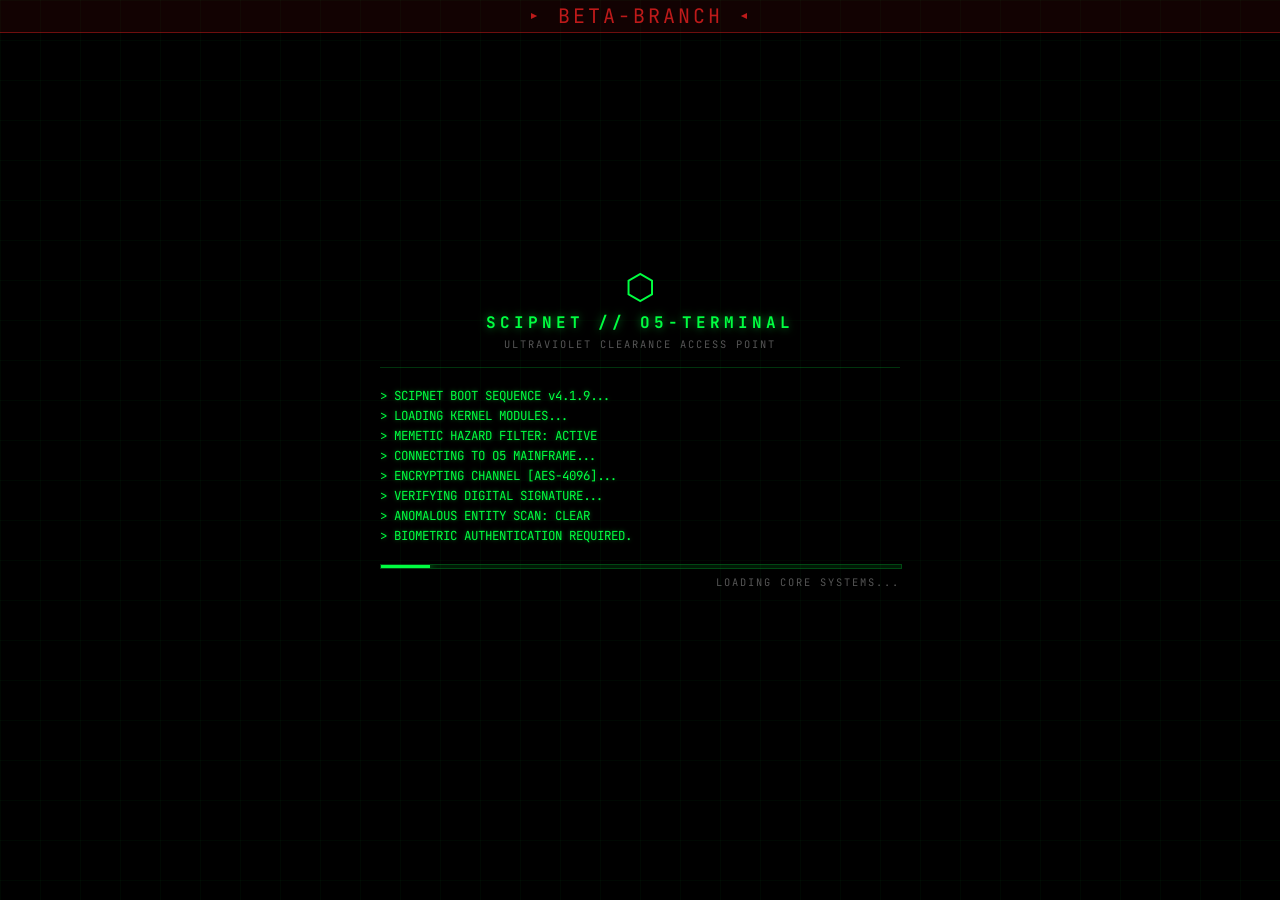
==== index.html @ ab927ca7 "BOMBALEILO" ====
<!DOCTYPE html>
<html lang="ru">
<head>
    <meta charset="UTF-8">
    <meta name="viewport" content="width=device-width, initial-scale=1.0, maximum-scale=1.0, user-scalable=no">
    <title>TERMINAL O5-COMMAND</title>
    <link rel="stylesheet" href="https://fonts.googleapis.com/css2?family=JetBrains+Mono:wght@400;700&family=IBM+Plex+Sans:wght@400;600;700&family=Inter:wght@400;700&family=VT323&display=swap">
    <link rel="stylesheet" type='text/css' media='screen' href="css/terminal.css">
    <link rel="stylesheet" type='text/css' media='screen' href="css/windows.css">
    <link rel="stylesheet" type='text/css' media='screen' href="css/settings.css">
	<link rel="icon" type="image/x-icon" href="assets/images/favicon.svg">
</head>
<body class="locked">
<div id="beta-badge">▸ BETA-BRANCH ◂</div>
<!-- CRT Эффекты: scanlines + vignette поверх всего -->
<div id="crt-fx" aria-hidden="true">
    <div id="crt-scanlines"></div>
    <div id="crt-vignette"></div>
</div>

<!-- SCP Сплэш-заставка (появляется после авторизации) -->
<div id="scp-splash" aria-hidden="true">
    <div id="splash-logo-wrap">
        <div id="splash-logo-glow"></div>

        <!--
            INLINE SVG ЛОГОТИПА — заменяет <img>.
            Каждая часть в отдельной группе <g> для покомпонентной анимации.
            Порядок анимации: .scp-circle → .scp-arrow-* → .scp-ring
        -->
        <svg id="splash-logo"
             viewBox="0 0 135 135"
             xmlns="http://www.w3.org/2000/svg"
             aria-label="SCP Foundation">

            <!-- 1. Внутренний круг (появляется первым) -->
            <g class="scp-circle">
                <circle cx="67.7" cy="71.5" r="33"
                        fill="none" stroke="white" stroke-width="6"/>
            </g>

            <!-- 2а. Стрелка 1 (базовое положение, 0°) -->
            <g class="scp-arrow-1">
                <path d="m64.7 30.6v24h-5.08l8.08 14 8.08-14h-5.08l-.000265-24h-5.99"
                      fill="white"/>
            </g>

            <!-- 2б. Стрелка 2 (повёрнута на 120°) -->
            <g class="scp-arrow-2">
                <path transform="rotate(120 67.7 71.5)"
                      d="m64.7 30.6v24h-5.08l8.08 14 8.08-14h-5.08l-.000265-24h-5.99"
                      fill="white"/>
            </g>

            <!-- 2в. Стрелка 3 (повёрнута на 240°) -->
            <g class="scp-arrow-3">
                <path transform="rotate(240 67.7 71.5)"
                      d="m64.7 30.6v24h-5.08l8.08 14 8.08-14h-5.08l-.000265-24h-5.99"
                      fill="white"/>
            </g>

            <!-- 3. Внешнее кольцо с выступами (появляется последним, раскручиваясь) -->
            <g class="scp-ring">
                <path d="m51.9 11.9h31.7l3.07 11.4.944.391c19.4 8.03 32 26.9 32 47.9 0 2.26-.149 4.53-.445 6.77l-.133 1.01 8.37 8.37-15.8 27.4-11.4-3.06-.809.623c-9.06 6.95-20.2 10.7-31.6 10.7-11.4 6e-5-22.5-3.77-31.6-10.7l-.81-.623-11.4 3.06-15.8-27.4 8.37-8.37-.133-1.01c-.296-2.25-.445-4.51-.445-6.77.000141-21 12.6-39.9 32-47.9l.944-.391z"
                      fill="none" stroke="white" stroke-width="4"/>
            </g>
        </svg>
    </div>

    <div id="splash-tagline">
        <span class="splash-word" id="sw-secure">SECURE.</span>
        <span class="splash-word" id="sw-contain">CONTAIN.</span>
        <span class="splash-word" id="sw-protect">PROTECT.</span>
    </div>
    <div id="splash-sub" style="text-align: center">
        <p>SCP FOUNDATION'S DOSSIER HUB</p>
        <p>[BY IZZZI_]</p>
    </div>
</div>

<div id="auth-overlay">
    <div id="auth-wrap">
        <div id="auth-header">
            <div id="auth-sigil">⬡</div>
            <div id="auth-title">SCIPNET // O5-TERMINAL</div>
            <div id="auth-subtitle">ULTRAVIOLET CLEARANCE ACCESS POINT</div>
        </div>
        <div id="auth-terminal"></div>
        <div id="auth-progress-wrap">
            <div id="auth-progress-track">
                <div id="auth-progress-bar"></div>
            </div>
            <div id="auth-progress-label">INITIALIZING...</div>
        </div>
        <div id="auth-scanner">
            <div class="scan-corner tl"></div>
            <div class="scan-corner tr"></div>
            <div class="scan-corner bl"></div>
            <div class="scan-corner br"></div>
            <div id="scan-sweep"></div>
            <div id="scan-label">RETINA SCAN</div>
        </div>
        <div id="auth-final"></div>
    </div>
</div>

<div id="container">

    <!-- Строка ввода -->
    <div id="console-area">
        <div id="console-meta">
            <span class="meta-tag">SYS:OK</span>
            <span class="meta-tag">CONN:SECURE</span>
            <span class="meta-tag">LVL:O5</span>
            <span class="meta-spacer"></span>
            <span class="meta-clock" id="meta-clock">00:00:00</span>
        </div>
        <div id="console-input-row">
            <span class="prompt">O5@SCIPNET:~$</span>
            <div style="position: relative; flex: 1; display: flex; align-items: center;">
                <span id="cmd-suggestion" style="position: absolute; left: 0; color: #333; pointer-events: none; font-family: var(--mono-font); font-size: 16px;"></span>
                <input type="text" id="cmd-input" autocomplete="off" spellcheck="false" style="position: relative; z-index: 2; background: transparent; width: 100%; border: none; color: #e8e8e8; font-family: var(--mono-font); font-size: 16px; outline: none;">
            </div>
        </div>
    </div>

    <!-- Область вывода -->
    <div id="dossier-output">
        <div style="text-align:center; color: #222;"></div>
    </div>

    <!-- Статус-бар снизу -->
    <div id="crt-statusbar">
        <span>SCIPNET v4.1.9</span>
        <span class="bar-sep">|</span>
        <span>FOUNDATION SECURE INTRANET</span>
        <span class="bar-sep">|</span>
        <span id="bar-status">READY</span>
        <span class="bar-spacer"></span>
        <span>MEM: <span id="bar-mem">—</span></span>
        <span class="bar-sep">|</span>
        <span>THREAT: <span style="color:var(--terminal-green)">NONE</span></span>
    </div>

</div>

<script src="js/plugin-api.js"></script>
<script src="js/terminal/commands.js"></script>
<script src="js/terminal/cmd_upload.js"></script>
<script src="js/terminal/cmd_get.js"></script>
<script src="js/terminal/cmd_echo.js"></script>
<script src="js/terminal/cmd_browse.js"></script>
<script src="js/terminal/renderer.js"></script>
<script src="js/terminal/cmd_plugin.js"></script>
<script src="js/audio-handler.js"></script>
<script src="js/window-manager.js"></script>
<script src="js/settings.js"></script>
<script src="js/terminal/main.js"></script>
<script src="js/plugin-manager.js"></script>

<!-- Часики и мем-бар -->
<script>
    (function() {
        function tick() {
            const el = document.getElementById('meta-clock');
            if (el) el.textContent = new Date().toLocaleTimeString('en-GB');
        }
        tick();
        setInterval(tick, 1000);

        // Случайная "память" для атмосферы
        const memEl = document.getElementById('bar-mem');
        if (memEl) memEl.textContent = (Math.floor(Math.random() * 20) + 78) + '%';
    })();
</script>
</body>
</html>
---- css/terminal.css ----
:root {
    --accent: 28, 37, 56;
    --head-font: 'VT323', monospace;           /* ← CRT заголовки */
    --mono-font: 'JetBrains Mono', monospace;
    --page-font: 'JetBrains Mono', monospace; /* ← весь текст теперь моно */
    --danger-color: #E6283C;
    --terminal-green: #00ff41;

    /* CRT эффекты */
    --phosphor-glow: 0 0 6px rgba(0, 255, 65, 0.55);
    --text-glow:     0 0 3px rgba(220, 220, 220, 0.25);
    --scan-dark:     rgba(0, 0, 0, 0.18);

    /* Цвета темы (Мираж по умолчанию) */
    --theme-color: #00ff21;
    --theme-quote-border: #00a809;
    --theme-quote-bg: rgba(0, 168, 9, 0.05);
    --theme-table-bg: rgb(0, 209, 59);
    --img-scale: 1;
}

/* 1. БАЗОВЫЕ НАСТРОЙКИ */
html, body {
    height: 100%;
    margin: 0;
    padding: 0;
    overflow: hidden;
    background-color: #000;
}

body {
    font-family: var(--page-font);
    color: #d1d1d1;
}

del {
    text-decoration: line-through !important;
    color: inherit;
    text-decoration-color: #a00000;
}

del .word {
    text-decoration: line-through !important;
    text-decoration-color: #a00000;
}
/* 2. КОНТЕЙНЕР */
#container {
    width: 100vw;
    height: 100dvh;
    background: #080808;
    display: flex;
    flex-direction: column;
    box-sizing: border-box;
    position: relative;
    z-index: 1;
    overflow: hidden;
    /* Лёгкое мерцание CRT */
    animation: crtFlicker 10s infinite;
}

#beta-badge {
    position: fixed;
    top: 0;
    left: 0;
    right: 0;
    z-index: 99999;
    padding: 3px 0;
    background: rgba(220, 30, 30, 0.08);
    border-bottom: 1px solid rgba(220, 30, 30, 0.45);
    color: rgba(220, 30, 30, 0.85);
    font-family: var(--mono-font);
    font-size: 1.25em;
    letter-spacing: 3px;
    text-align: center;
    pointer-events: none;
}

@keyframes crtFlicker {
    0%,  18%, 20%, 22%, 52%, 54%, 65%, 100% { opacity: 1; }
    19%, 21%                                  { opacity: 0.94; }
    53%                                       { opacity: 0.96; }
    66%                                       { opacity: 0.97; }
}

/* === CRT ОВЕРЛЕЙ (scanlines + vignette) === */
#crt-fx {
    position: fixed;
    inset: 0;
    pointer-events: none;
    z-index: 9998; /* под auth-overlay (9999), над всем остальным */
}

/* Горизонтальные scanlines */
#crt-scanlines {
    position: absolute;
    inset: 0;
    background: repeating-linear-gradient(
        to bottom,
        transparent 0px,
        transparent 2px,
        var(--scan-dark) 2px,
        var(--scan-dark) 4px
    );
    mix-blend-mode: multiply;
}

/* Виньетка по краям */
#crt-vignette {
    position: absolute;
    inset: 0;
    background: radial-gradient(
        ellipse 88% 82% at 50% 50%,
        transparent 45%,
        rgba(0, 0, 0, 0.55) 100%
    );
}

/* 3. КОНСОЛЬ — РЕДИЗАЙН */
#console-area {
    font-family: var(--mono-font);
    background: #020202;
    border-bottom: 1px solid rgba(0, 255, 65, 0.18);
    border-left: none; /* убираем старую полосу */
    box-shadow: 0 2px 24px rgba(0, 255, 65, 0.06), inset 0 -1px 0 rgba(0,255,65,0.08);
    display: flex;
    flex-direction: column;
    z-index: 10;
    flex-shrink: 0;
    padding: 0;
    position: relative;
}

/* Верхняя мета-полоска */
#console-meta {
    display: flex;
    align-items: center;
    gap: 10px;
    padding: calc(6px + env(safe-area-inset-top)) 20px 5px 20px;
    border-bottom: 1px solid rgba(0, 255, 65, 0.07);
    font-size: 0.6em;
    letter-spacing: 1.5px;
    color: rgba(0, 255, 65, 0.4);
}

.meta-tag {
    background: rgba(0, 255, 65, 0.07);
    border: 1px solid rgba(0, 255, 65, 0.15);
    padding: 1px 7px;
    border-radius: 2px;
}

.meta-spacer { flex: 1; }

.meta-clock {
    color: rgba(0, 255, 65, 0.55);
    letter-spacing: 2px;
}

/* Строка ввода */
#console-input-row {
    display: flex;
    align-items: center;
    padding: 10px 20px 12px 20px;
}

/* Свечение на cursor */
#cmd-input {
    caret-color: var(--terminal-green);
    text-shadow: var(--text-glow);
}

/* Prompt с phosphor glow */
.prompt {
    color: var(--terminal-green);
    font-weight: bold;
    margin-right: 10px;
    text-shadow: var(--phosphor-glow);
    white-space: nowrap;
}

/* 4. ОБЛАСТЬ ВЫВОДА */
#dossier-output {
    flex-grow: 1;
    overflow-y: auto;
    padding: 20px 40px;
    box-sizing: border-box;
    line-height: 1.7;
    scroll-behavior: smooth;
    /* Лёгкий phosphor тint */
    background: linear-gradient(180deg, rgba(0,255,65,0.012) 0%, transparent 120px);
}

/* Лёгкое свечение на тексте вывода */
#dossier-output p,
#dossier-output li,
#dossier-output td {
    text-shadow: var(--text-glow);
}

/* Зелёный системный текст — сильнее светится */
#dossier-output div[style*="terminal-green"],
#dossier-output div[style*="--terminal-green"] {
    text-shadow: var(--phosphor-glow);
}

/* 5. КОНТЕНТ И ОБТЕКАНИЕ */
#dossier-output p {
    margin-bottom: 1em;
    display: block; /* Разрешаем обтекание */
}

/* Цитаты */
blockquote {
    border-left: 4px solid var(--theme-quote-border);
    background: var(--theme-quote-bg);
    padding: 15px 25px;
    margin: 20px 0;
    font-style: italic;
    color: #bbb;
    display: block; /* Убрали flow-root, теперь цитата поднимется к фото */
}

/* ТАБЛИЦЫ (Твой дизайн сохранен!) */
.table-wrapper { 
    margin: 25px 0; 
    overflow: hidden;
    border: 1px solid rgba(255, 255, 255, 0.1);
    background: rgba(0, 0, 0, 0.3);
    border-radius: 4px;
    opacity: 0; 
    transition: opacity 0.5s; 
    display: block; /* Разрешаем таблице обтекать картинку */
}

.table-wrapper.visible { opacity: 1; }

.table6 { 
    width: 100%; 
    border-collapse: collapse; 
    font-family: var(--mono-font); 
}

.table6 td { 
    border-bottom: 1px solid rgba(255, 255, 255, 0.05); 
    padding: 14px 18px; 
    font-size: 0.85em; 
    color: #ccc;
    vertical-align: middle;
}

.table6 tr:first-child { 
    background: var(--theme-table-bg); 
    color: #fff; 
    text-transform: uppercase;
    letter-spacing: 1px;
    font-size: 0.8em;
}

.table6 tr:first-child td {
    border-bottom: 2px solid var(--theme-color);
    color: #fff;
    font-weight: 700;
}

.table6 tr:nth-child(even) { background: rgba(255, 255, 255, 0.02); }
.table6 tr:hover { background: rgba(255, 255, 255, 0.05); transition: background 0.2s; }

.table6 td:first-child {
    border-right: 1px solid rgba(255, 255, 255, 0.05);
    font-weight: 600;
    color: var(--theme-color); 
    width: 30%; 
}

/* --- СЕКЦИЯ 6: ИЗОБРАЖЕНИЯ (ОБНОВЛЕННАЯ) --- */
.scp-image-container {
    --base-width: 300px; /* Базовая ширина для выравнивания слева/справа */
    background: #050505;
    padding: 4px;
    border: 1px solid #444;
    margin-bottom: 20px;
    z-index: 2;
    position: relative;
    box-sizing: border-box;
}

/* Используем переменную масштаба. Если она не задана в JS, применится 1 */
.right-mode {
    float: right;
    margin: 0 0 15px 20px;
    width: calc(var(--base-width) * var(--img-scale, 1));
}
.left-mode {
    float: left;
    margin: 0 20px 15px 0;
    width: calc(var(--base-width) * var(--img-scale, 1));
}
.full-mode {
    float: none;
    margin: 20px auto;
    width: 100%;
    max-width: 800px;
    clear: both;
}

.scp-image-container img { width: 100%; height: auto; display: block; }
.scp-image-caption { font-family: var(--mono-font); font-size: 0.75em; color: #888; text-align: center; padding: 10px; border-top: 1px solid #222; }

/* 7. ДЕКОР И АНИМАЦИЯ */
.glitch-title { color: var(--theme-color); font-family: var(--head-font); font-size: 2em; text-align: center; display: block; margin: 20px 0; text-transform: uppercase; letter-spacing: 5px; }
.danger-diamond { border: 2px solid var(--danger-color); background: rgba(230, 40, 60, 0.1); padding: 20px; margin: 20px 0; text-align: center; color: #ff4d4d; font-weight: bold; }
.footnote {
    clear: both;
    font-size: 0.85em;
    color: #888;
    border-top: 1px solid #333;
    margin-top: 40px;
    padding-top: 10px;
}

/* ДОБАВИТЬ ЭТО: */
.footnote p {
    margin-bottom: 0.5em; /* Делаем отступы между абзацами в сноске чуть меньше */
}
.footnote p:last-child {
    margin-bottom: 0; /* Убираем лишний отступ у последнего абзаца */
}

/* --- ССЫЛКИ [HREF] --- */
.scp-link {
    color: var(--theme-color);
    text-decoration: none;
    font-weight: bold;
    border-bottom: 1px dashed var(--theme-color);

    /* Добавляем базовое свечение */
    text-shadow: 0 0 5px var(--theme-color);

    /* Делаем цвет ярче на 40% (отлично работает с любым --theme-color) */
    filter: brightness(1.4);

    /* Плавный переход для наведения */
    transition: all 0.2s ease-in-out;
}

/* Эффект при наведении (hover) */
.scp-link:hover {
    filter: brightness(1.8); /* Делаем еще ярче */
    text-shadow: 0 0 8px var(--theme-color), 0 0 15px var(--theme-color); /* Усиливаем glow */
    border-bottom-style: solid; /* Меняем пунктир на сплошную линию */
}

.scp-header {
    margin: 15px 0 10px 0;
    font-weight: bold;
    color: var(--theme-color); /* Будут краситься в цвет текущей темы */
}
.scp-h1 { font-size: 1.5em; text-transform: uppercase; }
.scp-h2 { font-size: 1.3em; border-bottom: 1px solid var(--theme-color); padding-bottom: 5px; }
.scp-h3 { font-size: 1.1em; }

.doc-end {
    clear: both;
    font-size: 1.5em;
    text-align: center;
    color: #b60000;
    border-top: 1px solid #333;
    margin-top: 40px;
    padding-top: 10px;
}
.doc-line {
    clear: both;
    font-size: 1.5em;
    text-align: center;
    color: #b60000;
    border-top: 1px solid #333;
    margin-top: 40px;

    /* Убираем padding сверху и добавляем высоту строки */
    padding-top: 0;
    line-height: 0.1em;
}

.doc-line span {
    /* Чтобы скрыть линию за текстом, нужен фон */
    background: #fff;
    padding: 0 10px;
}
/* 8. МОБИЛЬНАЯ АДАПТАЦИЯ */
@media (max-width: 600px) {
    /* ИСПРАВЛЕНО: height: 20px !important убрана — она схлопывала весь блок ввода */
    #console-area { font-size: 0.85em; }

    #console-input-row { padding: 8px 12px 10px 12px; }

    #console-meta { padding: 4px 12px; gap: 6px; font-size: 0.55em; }

    #dossier-output { padding: 12px 15px; }

    /* Таблицы не уходят за край экрана */
    .table-wrapper { overflow-x: auto; -webkit-overflow-scrolling: touch; }

    /* Статус-бар: скрываем лишние элементы, чтобы не переполнялся */
    #crt-statusbar .bar-sep,
    #crt-statusbar span:not(#bar-status):not(:first-child) { display: none; }
    #crt-statusbar { padding: 0 12px; font-size: 0.52em; }

    /* На мобилках выключаем обтекание, картинка встает по центру */
    .scp-image-container {
        float: none !important;
        margin: 10px auto !important;
        /* На мобилках масштаб игнорируем, чтобы картинка не вылезла за экран */
        width: 100% !important;
        max-width: 100% !important;
    }
    .glitch-title { font-size: 1.5em; }

    /* Prompt чуть меньше, чтобы влезал на узкий экран */
    .prompt { font-size: 0.8em; margin-right: 6px; }

    /* Сплэш: слова в столбик на мобилке */
    #splash-tagline {
        flex-direction: column;
        align-items: center;
        gap: 4px;
    }
    .splash-word { font-size: 1.8em; letter-spacing: 4px; }
    #splash-logo { width: 100px; }
    #splash-logo-glow { width: 140px; height: 140px; }
    #splash-sub { font-size: 0.48em; letter-spacing: 1px; text-align: center; padding: 0 20px; }
}

.center {
    text-align: center;
    display: block; /* Чтобы p вел себя как блок и центрировал текст внутри */
    width: 100%;
}

.clearfix { clear: both; }

/* --- АНИМАЦИЯ ПОЯВЛЕНИЯ СЛОВ --- */
.word {
    display: inline-block;
    opacity: 0;
    border-radius: 2px;
    margin-right: 0.2em;
}

/* Вся анимация в CSS — белый блок плавно переходит в текст */
@keyframes wordDecrypt {
    0%   { opacity: 1; background: #fff; color: transparent; }
    45%  { opacity: 1; background: #fff; color: transparent; }
    100% { opacity: 1; background: transparent; color: inherit; }
}

.word.revealed {
    animation: wordDecrypt 0.18s ease forwards;
}

/* --- ЭКРАН АВТОРИЗАЦИИ (FULLSCREEN) --- */
#auth-overlay {
    position: fixed;
    top: 0; left: 0;
    width: 100vw;
    height: 100vh;
    height: 100dvh;
    background-color: #000;
    display: none; /* JS управляет через flex */
    flex-direction: column;
    justify-content: center;
    align-items: center;
    z-index: 9999;
    font-family: var(--mono-font);
    transition: opacity 0.8s ease;
    background-image:
        linear-gradient(rgba(0,255,65,0.03) 1px, transparent 1px),
        linear-gradient(90deg, rgba(0,255,65,0.03) 1px, transparent 1px);
    background-size: 40px 40px;
}

/* Блокировка прокрутки */
body.locked { overflow: hidden; }

/* Обёртка */
#auth-wrap {
    display: flex;
    flex-direction: column;
    align-items: center;
    gap: 18px;
    width: 90%;
    max-width: 520px;
    opacity: 0;
    animation: authFadeIn 0.4s ease forwards 0.1s;
}

@keyframes authFadeIn { to { opacity: 1; } }

/* === ЗАГОЛОВОК === */
#auth-header {
    text-align: center;
    border-bottom: 1px solid rgba(0,255,65,0.2);
    padding-bottom: 16px;
    width: 100%;
}

#auth-sigil {
    color: var(--terminal-green);
    font-size: 2.2em;
    line-height: 1;
    margin-bottom: 8px;
    animation: sigilPulse 2s ease-in-out infinite;
    display: block;
}

@keyframes sigilPulse {
    0%, 100% { opacity: 1; text-shadow: 0 0 10px var(--terminal-green), 0 0 30px var(--terminal-green); }
    50%       { opacity: 0.5; text-shadow: none; }
}

#auth-title {
    color: var(--terminal-green);
    font-size: 1em;
    font-weight: 700;
    letter-spacing: 4px;
    text-transform: uppercase;
    text-shadow: 0 0 8px rgba(0,255,65,0.6);
}

#auth-subtitle {
    color: #555;
    font-size: 0.65em;
    letter-spacing: 2px;
    margin-top: 4px;
}

/* === ЛОГ === */
#auth-terminal {
    width: 100%;
    min-height: 110px;
    color: var(--terminal-green);
    font-size: 0.78em;
    line-height: 1.6;
    text-shadow: 0 0 4px rgba(0,255,65,0.4);
    overflow: hidden;
}

#auth-terminal .log-line {
    opacity: 0;
    transform: translateX(-6px);
    animation: logAppear 0.2s ease forwards;
}

@keyframes logAppear { to { opacity: 1; transform: translateX(0); } }

/* === ПРОГРЕСС-БАР === */
#auth-progress-wrap {
    width: 100%;
    display: none; /* показывается через JS */
    flex-direction: column;
    gap: 6px;
}

#auth-progress-track {
    width: 100%;
    height: 3px;
    background: rgba(0,255,65,0.1);
    border: 1px solid rgba(0,255,65,0.2);
    overflow: hidden;
}

#auth-progress-bar {
    height: 100%;
    width: 0%;
    background: var(--terminal-green);
    box-shadow: 0 0 8px var(--terminal-green);
    transition: width 0.08s linear;
}

#auth-progress-label {
    font-size: 0.65em;
    color: #555;
    letter-spacing: 2px;
    text-align: right;
}

/* === СКАНЕР === */
#auth-scanner {
    width: 180px;
    height: 90px;
    position: relative;
    display: none; /* показывается через JS */
    align-items: center;
    justify-content: center;
    margin: 4px 0;
}

.scan-corner {
    position: absolute;
    width: 14px;
    height: 14px;
    border-color: var(--terminal-green);
    border-style: solid;
    box-shadow: 0 0 6px var(--terminal-green);
}
.scan-corner.tl { top: 0; left: 0;  border-width: 2px 0 0 2px; }
.scan-corner.tr { top: 0; right: 0; border-width: 2px 2px 0 0; }
.scan-corner.bl { bottom: 0; left: 0;  border-width: 0 0 2px 2px; }
.scan-corner.br { bottom: 0; right: 0; border-width: 0 2px 2px 0; }

#scan-sweep {
    position: absolute;
    top: 0; left: 0; right: 0;
    height: 2px;
    background: linear-gradient(90deg, transparent, var(--terminal-green), transparent);
    box-shadow: 0 0 10px var(--terminal-green), 0 4px 20px rgba(0,255,65,0.3);
    animation: scanSweep 1.2s ease-in-out infinite;
}

@keyframes scanSweep {
    0%   { top: 0%;   opacity: 1; }
    50%  { top: 100%; opacity: 0.8; }
    100% { top: 0%;   opacity: 1; }
}

#scan-label {
    color: rgba(0,255,65,0.5);
    font-size: 0.6em;
    letter-spacing: 3px;
    z-index: 1;
}

/* === ФИНАЛЬНЫЙ СТАТУС === */
#auth-final {
    font-size: 1.1em;
    letter-spacing: 4px;
    font-weight: 700;
    min-height: 1.4em;
    text-align: center;
}

#auth-final.granted {
    color: var(--terminal-green);
    text-shadow: 0 0 10px var(--terminal-green), 0 0 30px var(--terminal-green);
    animation: flashGrant 0.3s ease 2;
}

@keyframes flashGrant {
    0%, 100% { opacity: 1; }
    50%       { opacity: 0; }
}


/* --- СТИЛИ MARKDOWN ДЛЯ SCP --- */

/* Списки */
.scp-list {
    margin: 10px 0 15px 0;
    padding-left: 25px;
    list-style-type: square; /* Квадратные маркеры смотрятся техничнее */
}
.scp-list li {
    margin-bottom: 6px;
}
.scp-list li::marker {
    color: var(--theme-color); /* Маркеры цвета темы! */
}

/* Горизонтальная линия (---) */
.scp-hr {
    border: none;
    border-bottom: 1px dashed var(--theme-color);
    opacity: 0.5;
    margin: 30px 0;
}

/* Инлайн-код `текст` */
.scp-inline-code {
    font-family: var(--mono-font);
    background: rgba(255, 255, 255, 0.1);
    padding: 2px 6px;
    border-radius: 3px;
    color: var(--terminal-green); /* Выделяем хакерским зеленым */
    font-size: 0.9em;
    border: 1px solid rgba(0, 255, 65, 0.2);
}

/* Плашка цензуры ==ДАННЫЕ УДАЛЕНЫ== */
.scp-redacted {
    background-color: #d1d1d1; /* Имитация плотного светлого маркера на темной бумаге */
    color: transparent;        /* Скрываем текст */
    padding: 0 5px;
    border-radius: 2px;
    user-select: none;         /* Запрещаем выделение текста */
    transition: all 0.3s ease;
}

/* Секретный функционал: при наведении текст слегка проступает сквозь маркер */
.scp-redacted:hover {
    background-color: #1a1a1a;
    color: #666;
    border: 1px solid #333;
    cursor: help;
}

/* Добавь это в конец terminal.css */

/* Правила ТОЛЬКО для устройств без мыши (телефоны/планшеты) */
@media (hover: none) {
    /* Цензура просвечивает, пока пользователь держит на ней палец */
    .scp-redacted:active {
        background-color: #1a1a1a;
        color: #666;
        border: 1px solid #333;
    }
}

/* Кнопка запроса действий у оператора */
.operator-action-btn {
    color: var(--terminal-green);
    border: 1px dashed var(--terminal-green);
    padding: 12px;
    margin: 15px 0;
    text-align: center;
    cursor: pointer;
    font-weight: bold;
    font-family: var(--mono-font);
    background: rgba(0, 255, 65, 0.05);
    animation: pulse-border 2s infinite;
}

.operator-action-btn:hover, .operator-action-btn:active {
    background: rgba(0, 255, 65, 0.15);
}

@keyframes pulse-border {
    0% { border-color: var(--terminal-green); opacity: 1; }
    50% { border-color: transparent; opacity: 0.6; }
    100% { border-color: var(--terminal-green); opacity: 1; }
}

.scp-cmd-link {
    color: var(--terminal-green);
    cursor: pointer;
    text-decoration: underline;
    text-underline-offset: 3px;
    font-weight: bold;
    transition: opacity 0.2s;
    text-shadow: var(--phosphor-glow);
}
.scp-cmd-link:hover {
    opacity: 0.7;
}


.scp-browse-link {
    color: var(rgb(0, 200, 160));
    cursor: pointer;
    text-decoration: underline;
    text-underline-offset: 3px;
    font-weight: bold;
    transition: opacity 0.2s;
    text-shadow: var(--phosphor-glow);
}
.scp-browse-link:hover {
    opacity: 0.7;
}

/* === СТАТУС-БАР === */
#crt-statusbar {
    height: 22px;
    background: #010101;
    border-top: 1px solid rgba(0, 255, 65, 0.12);
    display: flex;
    align-items: center;
    padding: 0 20px;
    gap: 8px;
    font-family: var(--mono-font);
    font-size: 0.58em;
    color: rgba(0, 255, 65, 0.35);
    letter-spacing: 1px;
    flex-shrink: 0;
}

.bar-sep    { color: rgba(0, 255, 65, 0.15); }
.bar-spacer { flex: 1; }

/* === CRT ЗАГОЛОВКИ — VT323 шрифт === */
.glitch-title,
.scp-header,
.scp-h1, .scp-h2, .scp-h3 {
    font-family: 'VT323', monospace;
    letter-spacing: 2px;
}

.scp-h1 { font-size: 2em;   text-shadow: 0 0 12px var(--theme-color); }
.scp-h2 { font-size: 1.7em; }
.scp-h3 { font-size: 1.4em; }

.glitch-title {
    font-size: 2.5em;
    text-shadow: 0 0 15px var(--theme-color), 2px 2px 0 rgba(255,0,80,0.3), -2px -2px 0 rgba(0,255,200,0.3);
}

.dossier-scope { display: contents; }

/* Мгновенный показ всех слов без анимации (при скипе) */
.skip-reveal .word {
    opacity: 1 !important;
    animation: none !important;
    background: transparent !important;
    color: inherit !important;
}

/* Скроллбар в стиле CRT */
#dossier-output::-webkit-scrollbar       { width: 4px; }
#dossier-output::-webkit-scrollbar-track { background: #050505; }
#dossier-output::-webkit-scrollbar-thumb { background: rgba(0,255,65,0.25); border-radius: 2px; }
#dossier-output::-webkit-scrollbar-thumb:hover { background: rgba(0,255,65,0.5); }

/* ============================================
   SCP SPLASH SCREEN  —  ПЕРЕРАБОТАННАЯ ВЕРСИЯ
   Ключевое исправление: z-index 10000 > auth-overlay (9999),
   иначе сплэш скрыт за оверлеем авторизации!
   ============================================ */
#scp-splash {
    position: fixed;
    inset: 0;
    background: #000;
    z-index: 10000; /* ← ИСПРАВЛЕНО: было 9990, должно быть > 9999 (auth-overlay) */
    display: none;  /* JS переключает на flex */
    flex-direction: column;
    align-items: center;
    justify-content: center;
    gap: 36px;
    font-family: var(--mono-font);
    background-image:
        linear-gradient(rgba(0,255,65,0.025) 1px, transparent 1px),
        linear-gradient(90deg, rgba(0,255,65,0.025) 1px, transparent 1px);
    background-size: 40px 40px;
}

/* Обёртка логотипа */
#splash-logo-wrap {
    position: relative;
    display: flex;
    align-items: center;
    justify-content: center;
}

/* Размытое радиальное свечение ЗА логотипом */
#splash-logo-glow {
    position: absolute;
    width: 240px;
    height: 240px;
    border-radius: 50%;
    background: radial-gradient(circle, rgba(0,255,65,0.22) 0%, transparent 68%);
    filter: blur(28px);
    opacity: 0;
    transform: scale(0.35);
    pointer-events: none;
}

/* ── Сам SVG-логотип ── */
#splash-logo {
    width: 160px;
    height: 160px;
    position: relative;
    z-index: 1;
    overflow: visible; /* стрелки в начале анимации выходят за bounds */
    /* Базовое зелёное свечение появится когда части лого проявятся */
    filter: drop-shadow(0 0 8px rgba(0,255,65,0.45));
}

/* ──────────────────────────────────────────────
   СТАРТОВОЕ СОСТОЯНИЕ: все части SVG невидимы.
   transform-origin = центр логотипа (67.7 71.5)
   в координатах SVG-пространства (viewBox 135×135)
   ────────────────────────────────────────────── */
#splash-logo .scp-circle,
#splash-logo .scp-arrow-1,
#splash-logo .scp-arrow-2,
#splash-logo .scp-arrow-3,
#splash-logo .scp-ring {
    opacity: 0;
    transform-origin: 67.7px 71.5px; /* центр логотипа в SVG-координатах */
}

/* ══════════════════════════════════════════════
   KEYFRAMES  —  три фазы сборки логотипа
   ══════════════════════════════════════════════ */

/* ── Фаза 1: Круг вырастает из точки ── */
@keyframes scpCircleIn {
    0%   { opacity: 0; transform: scale(0.05); }
    50%  { opacity: 1; transform: scale(1.14); }   /* небольшое "перепрыгивание" */
    70%  { transform: scale(0.94); }
    85%  { transform: scale(1.05); }
    100% { opacity: 1; transform: scale(1); }
}

/* ── Фаза 2: Стрелки — прилетают с большого расстояния, вращаясь
      Каждая группа <g> вращается вокруг центра лого (-95° → 0°).
      Путь внутри группы уже стоит на своём угле (0°/120°/240°),
      поэтому одна и та же анимация корректно работает для всех трёх. ── */
@keyframes scpArrowIn {
    0%   { opacity: 0; transform: rotate(-95deg) scale(3.4); }
    12%  { opacity: 0.9; }
    65%  { transform: rotate(8deg)  scale(0.95); }  /* пролетают чуть дальше */
    82%  { transform: rotate(-3deg) scale(1.02); }  /* отскок назад */
    100% { opacity: 1; transform: rotate(0deg)  scale(1); }
}

/* ── Фаза 3: Кольцо раскручивается из сжатого состояния ── */
@keyframes scpRingIn {
    0%   { opacity: 0; transform: rotate(-172deg) scale(0.5); }
    15%  { opacity: 0.6; }
    24%  { opacity: 1; }
    70%  { transform: rotate(10deg) scale(1.03); }  /* переборщило */
    86%  { transform: rotate(-4deg) scale(0.99); }  /* коррекция */
    100% { opacity: 1; transform: rotate(0deg)  scale(1); }
}

/* ── Пульсирующее свечение собранного лого ── */
@keyframes scpLogoPulse {
    0%, 100% { filter: drop-shadow(0 0 10px rgba(0,255,65,0.55)); }
    50%       { filter: drop-shadow(0 0 24px rgba(0,255,65,1.0))
                        drop-shadow(0 0 48px rgba(0,255,65,0.32)); }
}

/* ── Фоновое свечение за лого ── */
@keyframes scpGlowAppear {
    0%   { opacity: 0; transform: scale(0.35); }
    55%  { opacity: 1; transform: scale(1.18); }
    100% { opacity: 0.8; transform: scale(1); }
}

/* ══════════════════════════════════════════════
   ЗАПУСК АНИМАЦИИ по классу .animate
   JS добавляет его на #splash-logo и #splash-logo-glow
   ══════════════════════════════════════════════ */

/* Пульсация + начальное свечение на самом SVG-элементе */
#splash-logo.animate {
    animation: scpLogoPulse 2.5s ease-in-out 1.5s infinite;
}

/* Фоновое свечение (JS добавляет .animate на #splash-logo-glow) */
#splash-logo-glow.animate {
    animation: scpGlowAppear 1.1s cubic-bezier(0.22, 1, 0.36, 1) 0.25s forwards;
}

/* Фаза 1 — круг */
#splash-logo.animate .scp-circle {
    animation: scpCircleIn 0.72s ease-out 0s forwards;
}

/* Фаза 2 — стрелки (стаггер 140 мс) */
#splash-logo.animate .scp-arrow-1 {
    animation: scpArrowIn 0.88s cubic-bezier(0.18, 1.5, 0.36, 1) 0.30s forwards;
}
#splash-logo.animate .scp-arrow-2 {
    animation: scpArrowIn 0.88s cubic-bezier(0.18, 1.5, 0.36, 1) 0.44s forwards;
}
#splash-logo.animate .scp-arrow-3 {
    animation: scpArrowIn 0.88s cubic-bezier(0.18, 1.5, 0.36, 1) 0.58s forwards;
}

/* Фаза 3 — кольцо (стартует вместе со стрелками) */
#splash-logo.animate .scp-ring {
    animation: scpRingIn 1.08s cubic-bezier(0.16, 1.3, 0.36, 1) 0.36s forwards;
}

/* ══════════════════════════════════════════════
   ТЕКСТ "SECURE. CONTAIN. PROTECT."
   ══════════════════════════════════════════════ */
#splash-tagline {
    display: flex;
    gap: 24px;
    align-items: baseline;
}

.splash-word {
    font-family: 'VT323', monospace;
    font-size: 2.4em;
    letter-spacing: 5px;
    color: #fff;
    opacity: 0;
    transform: translateY(12px);
    text-shadow: 0 0 10px rgba(255,255,255,0.3);
}

@keyframes wordSlideIn {
    0%   { opacity: 0; transform: translateY(12px); }
    40%  { opacity: 1; transform: translateY(-3px); }
    100% { opacity: 1; transform: translateY(0); }
}

#sw-secure  { color: #aaa; }
#sw-contain { color: #ccc; }
#sw-protect {
    color: var(--terminal-green);
    text-shadow: 0 0 15px rgba(0,255,65,0.8), 0 0 30px rgba(0,255,65,0.4);
    letter-spacing: 6px;
}

.splash-word.show {
    animation: wordSlideIn 0.5s cubic-bezier(0.22, 1, 0.36, 1) forwards;
}

/* Подпись снизу */
#splash-sub {
    font-size: 0.6em;
    letter-spacing: 3px;
    color: rgba(255,255,255,0.15);
    opacity: 0;
    transition: opacity 0.6s ease;
}

#splash-sub.show { opacity: 1; }

/* ══════════════════════════════════════════════
   FADE-OUT сплэша
   ══════════════════════════════════════════════ */
@keyframes splashFadeOut {
    0%   { opacity: 1; }
    100% { opacity: 0; }
}

#scp-splash.fade-out {
    animation: splashFadeOut 0.9s ease forwards;
    pointer-events: none;
}
---- css/windows.css ----
/* ============================================================
   LYOKO WINDOW MANAGER — Code Lyoko Supercomputer aesthetic
   Balanced green palette
   ============================================================ */

/* Слой окон поверх терминала, под auth/splash */
#wm-layer {
    position: fixed;
    inset: 0;
    pointer-events: none;
    z-index: 500;
}

/* ── Одно окно ─────────────────────────────────────────────── */
.lyoko-window {
    position: absolute;
    pointer-events: all;
    display: flex;
    flex-direction: column;
    min-width: 280px;
    min-height: 0;

    background:
        linear-gradient(rgba(0,180,80,0.025) 1px, transparent 1px),
        linear-gradient(90deg, rgba(0,180,80,0.025) 1px, transparent 1px),
        rgba(3, 12, 7, 0.97);
    background-size: 24px 24px, 24px 24px, auto;

    border: 1px solid rgba(0, 200, 100, 0.35);
    box-shadow:
        0 0 0 1px rgba(0, 200, 100, 0.08),
        0 0 24px rgba(0, 200, 100, 0.12),
        0 8px 40px rgba(0, 0, 0, 0.7),
        inset 0 0 40px rgba(0, 200, 100, 0.03);

    font-family: 'JetBrains Mono', monospace;
    color: #aee8c4;
    user-select: none;

    will-change: transform, opacity;
    transition: box-shadow 0.2s;
}

.lyoko-window:focus-within,
.lyoko-window.active {
    border-color: rgba(0, 200, 100, 0.65);
    box-shadow:
        0 0 0 1px rgba(0, 200, 100, 0.15),
        0 0 32px rgba(0, 200, 100, 0.22),
        0 12px 50px rgba(0, 0, 0, 0.75),
        inset 0 0 60px rgba(0, 200, 100, 0.05);
}

/* ── Flash: яркий белый прямоугольник при появлении/исчезновении ─── */
/* Дочерние элементы скрыты — видна только светящаяся рамка.         */

/* Вспышка при ОТКРЫТИИ: яркая → нормальное окно */
@keyframes lyokoFlashOpen {
    0%   { background: #edfff4;
        box-shadow: 0 0 0 3px rgba(220,255,240,0.9),
        0 0 80px rgba(80,220,140,0.6); }
    100% { background: rgba(4,12,24,0.97);
        box-shadow: 0 0 24px rgba(0,200,255,0.12); }
}

/* Вспышка при ЗАКРЫТИИ: нормальное → яркая → исчезает */
@keyframes lyokoFlashClose {
    0%   { background: rgba(4,12,24,0.97); opacity: 1; }
    50%  { background: #edfff4;
        box-shadow: 0 0 0 3px rgba(220,255,240,0.9),
        0 0 80px rgba(80,220,140,0.6);
        opacity: 1; }
    100% { background: #edfff4; opacity: 0; border-color: #ffffff; }
}

.lyoko-window.wm-flash-in {
    animation: lyokoFlashOpen 0.45s ease-out forwards;
}

.lyoko-window.wm-flash-out {
    animation: lyokoFlashClose 0.3s ease-in forwards;
    pointer-events: none;
}

/* Скрываем всё содержимое окна во время вспышки */
.lyoko-window.wm-flash-in > *,
.lyoko-window.wm-flash-in::before,
.lyoko-window.wm-flash-in::after {
    opacity: 0 !important;
    transition: none !important;
}

/* Скрываем всё содержимое окна во время вспышки */
.lyoko-window.wm-flash-out > *,
.lyoko-window.wm-flash-out::before,
.lyoko-window.wm-flash-out::after {
    opacity: 0 !important;
    transition: none !important;
}

/* ── Тайтл-бар ─────────────────────────────────────────────── */
.lyoko-titlebar {
    display: flex;
    align-items: center;
    gap: 8px;
    padding: 7px 12px 7px 14px;
    background: linear-gradient(
        90deg,
        rgba(0, 200, 100, 0.12) 0%,
        rgba(0, 160, 80,  0.06) 60%,
        transparent 100%
    );
    border-bottom: 1px solid rgba(0, 200, 100, 0.2);
    cursor: grab;
    flex-shrink: 0;
    position: relative;
}

.lyoko-titlebar:active { cursor: grabbing; }

/* Мигающий индикатор слева */
.lyoko-titlebar::before {
    content: '';
    width: 6px;
    height: 6px;
    border-radius: 50%;
    background: #00bb58;
    box-shadow: 0 0 6px #00bb58, 0 0 12px #00bb58;
    flex-shrink: 0;
    animation: lyokoBlink 2s ease-in-out infinite;
}

@keyframes lyokoBlink {
    0%, 100% { opacity: 1; }
    50%       { opacity: 0.3; }
}

.lyoko-title {
    flex: 1;
    font-size: 0.7em;
    letter-spacing: 2.5px;
    text-transform: uppercase;
    color: #6ddc9c;
    text-shadow: 0 0 8px rgba(0, 200, 100, 0.6);
    white-space: nowrap;
    overflow: hidden;
    text-overflow: ellipsis;
}

/* ── Кнопки тайтл-бара ─────────────────────────────────────── */
.lyoko-btn {
    width: 22px;
    height: 22px;
    flex-shrink: 0;
    background: rgba(0, 160, 80, 0.08);
    border: 1px solid rgba(0, 200, 100, 0.25);
    color: rgba(0, 200, 100, 0.7);
    font-size: 10px;
    display: flex;
    align-items: center;
    justify-content: center;
    cursor: pointer;
    transition: all 0.15s;
    clip-path: polygon(3px 0, 100% 0, 100% calc(100% - 3px), calc(100% - 3px) 100%, 0 100%, 0 3px);
    line-height: 1;
}

.lyoko-btn:hover {
    background: rgba(0, 200, 100, 0.2);
    border-color: rgba(0, 180, 100, 0.6);
    color: #fff;
    box-shadow: 0 0 8px rgba(0, 200, 100, 0.4);
}

.lyoko-btn.close:hover {
    background: rgba(255, 50, 80, 0.2);
    border-color: rgba(255, 50, 80, 0.6);
    color: #ff5060;
    box-shadow: 0 0 8px rgba(255, 50, 80, 0.4);
}

/* ── Content wrapper: grid-trick для slide-анимации ────────── */
/*                                                               */
/*  grid-template-rows: 1fr  →  контент виден (естественная в.) */
/*  grid-template-rows: 0fr  →  контент схлопнут в 0            */
/*  overflow: hidden          →  обрезает контент во время анима.*/
/*                                                               */
/*  ВАЖНО: .lyoko-content должен иметь min-height:0 —           */
/*  иначе 0fr не сработает (grid не может сжать элемент ниже    */
/*  его min-height по умолчанию = auto).                         */
.lyoko-content-wrapper {
    display: grid;
    grid-template-rows: 1fr;
    overflow: hidden;
    transition: grid-template-rows 0.38s cubic-bezier(0.22, 1, 0.36, 1);
}

.lyoko-content-wrapper.collapsed {
    grid-template-rows: 0fr;
}

/* Grid-trick схлопывает content area до 0, но padding — часть box model и
   0fr его не убирает. Без этого правила у окон с padding на .lyoko-content
   (settings и др.) остаётся щель высотой padding-top + padding-bottom.
   Browse не затронут: он сам обнуляет padding через cssText.              */
.lyoko-content-wrapper.collapsed .lyoko-content {
    padding-top: 0;
    padding-bottom: 0;
}

/* ── Контент окна ───────────────────────────────────────────── */
.lyoko-content {
    min-height: 0;          /* обязательно для 0fr grid-trick */
    overflow-y: auto;
    overflow-x: hidden;
    padding: 14px 16px;
    font-size: 0.82em;
    line-height: 1.6;
    color: #9ed4b4;
    position: relative;
    user-select: text;

    /* Анимация сворачивания/разворачивания через max-height.
       Transition живёт здесь — JS не должен его перетирать. */
    transition: max-height 0.36s cubic-bezier(0.22, 1, 0.36, 1);
}

/* Scanline поверх контента */
.lyoko-content::before {
    content: '';
    position: absolute;
    inset: 0;
    background: repeating-linear-gradient(
        to bottom,
        transparent 0px,
        transparent 3px,
        rgba(0, 0, 0, 0.12) 3px,
        rgba(0, 0, 0, 0.12) 4px
    );
    pointer-events: none;
    z-index: 1;
}

/* Скроллбар */
.lyoko-content::-webkit-scrollbar       { width: 3px; }
.lyoko-content::-webkit-scrollbar-track { background: rgba(0,0,0,0.3); }
.lyoko-content::-webkit-scrollbar-thumb { background: rgba(0,180,80,0.4); border-radius: 2px; }

/* ── Угловые декор-уголки ───────────────────────────────────── */
.lyoko-window::before,
.lyoko-window::after {
    content: '';
    position: absolute;
    width: 8px;
    height: 8px;
    border-color: rgba(0, 200, 100, 0.8);
    border-style: solid;
    pointer-events: none;
    z-index: 2;
}
.lyoko-window::before { bottom: 6px; left: 6px;  border-width: 0 0 1px 1px; }
.lyoko-window::after  { bottom: 6px; right: 6px; border-width: 0 1px 1px 0; }

/* ── Нижняя строка статуса ──────────────────────────────────── */
.lyoko-statusbar {
    flex-shrink: 0;
    display: flex;
    align-items: center;
    justify-content: space-between;
    padding: 4px 12px;
    border-top: 1px solid rgba(0, 200, 100, 0.12);
    background: rgba(0, 160, 80, 0.04);
    font-size: 0.58em;
    letter-spacing: 1.5px;
    color: rgba(0, 200, 100, 0.35);
}

/* ── Оверлей затемнения (опционально) ───────────────────────── */
#wm-backdrop {
    position: fixed;
    inset: 0;
    background: rgba(0,0,0,0.4);
    backdrop-filter: blur(2px);
    z-index: 499;
    opacity: 0;
    pointer-events: none;
    transition: opacity 0.3s;
}
#wm-backdrop.visible {
    opacity: 1;
    pointer-events: all;
}


/* ── Хэндлы ресайза (десктоп) ───────────────────────────────── */
.lyoko-rh {
    position: absolute;
    z-index: 10;
    opacity: 0;
    transition: opacity 0.18s, background 0.18s;
}

/* Показываем хэндлы при наведении на окно */
.lyoko-window:hover .lyoko-rh { opacity: 1; }

/* Нижний край (↕) */
.lyoko-rh-s {
    bottom: 0;
    left: 14px;
    right: 14px;
    height: 5px;
    cursor: ns-resize;
}

/* Правый край (↔) */
.lyoko-rh-e {
    right: 0;
    top: 14px;
    bottom: 14px;
    width: 5px;
    cursor: ew-resize;
}

/* Угол ↘ */
.lyoko-rh-se {
    bottom: 0;
    right: 0;
    width: 14px;
    height: 14px;
    cursor: nwse-resize;
}

/* Подсветка при наведении на сам хэндл */
.lyoko-rh:hover,
.lyoko-rh:active {
    background: rgba(0, 200, 100, 0.25);
    box-shadow: 0 0 6px rgba(0, 200, 100, 0.35);
}

/* ============================================================
   МОБАЙЛ: полноэкранные окна + tab-strip навигация
   (hover: none), (pointer: coarse) — сенсорные устройства
   ============================================================ */

@media (hover: none), (pointer: coarse) {

    /* Окно: полный экран; position/size задаётся через JS (_fitMobile) */
    .lyoko-window {
        min-width: 0 !important;
        border-radius: 0;
    }

    /* Угловые декор-уголки скрываем — они за краем экрана */
    .lyoko-window::before,
    .lyoko-window::after {
        display: none;
    }

    /* Тайтл-бар: tab-strip */
    .lyoko-titlebar {
        padding: 0 6px 0 0;
        gap: 0;
        cursor: default;
        min-height: 40px;
        align-items: stretch;
    }

    /* Мигающая точка скрыта — место занимает tab-strip */
    .lyoko-titlebar::before {
        display: none;
    }

    /* Скролл-стрип вкладок */
    .lyoko-tab-strip {
        flex: 1;
        display: flex;
        overflow-x: auto;
        overflow-y: hidden;
        scrollbar-width: none;
        -ms-overflow-style: none;
        scroll-behavior: smooth;
        -webkit-overflow-scrolling: touch;
    }

    .lyoko-tab-strip::-webkit-scrollbar {
        display: none;
    }

    /* Одна вкладка */
    .lyoko-tab {
        flex-shrink: 0;
        display: flex;
        align-items: center;
        padding: 0 16px;
        font-size: 0.62em;
        letter-spacing: 2px;
        text-transform: uppercase;
        color: rgba(0, 200, 100, 0.38);
        border-bottom: 2px solid transparent;
        border-right: 1px solid rgba(0, 200, 100, 0.1);
        cursor: pointer;
        white-space: nowrap;
        transition: color 0.15s, border-color 0.15s, background 0.15s;
        -webkit-tap-highlight-color: transparent;
        user-select: none;
    }

    .lyoko-tab:last-child {
        border-right: none;
    }

    /* Активная вкладка */
    .lyoko-tab.active {
        color: #6ddc9c;
        border-bottom-color: #00bb58;
        text-shadow: 0 0 8px rgba(0, 200, 100, 0.5);
        background: rgba(0, 200, 100, 0.04);
    }

    /* Тап-подсветка для неактивных */
    .lyoko-tab:active:not(.active) {
        background: rgba(0, 200, 100, 0.08);
    }

    /* Content wrapper: заполняет оставшуюся высоту */
    .lyoko-content-wrapper {
        flex: 1;
        min-height: 0;
    }

    /* Контент: полная прокрутка, без ограничения высоты */
    .lyoko-content {
        max-height: none !important;
        -webkit-overflow-scrolling: touch;
        font-size: 0.88em;
        padding: 12px 14px;
    }

    /* Кнопка resize на мобайле не нужна */
    .lyoko-btn.resize {
        display: none;
    }

    /* Кнопка close: чуть крупнее под палец */
    .lyoko-btn.close {
        width: 34px;
        height: 34px;
        font-size: 12px;
        align-self: center;
        flex-shrink: 0;
        margin: 3px 0;
    }
}
---- css/settings.css ----
/* ============================================================
   LYOKO SETTINGS MENU — интерактивное меню настроек
   ============================================================ */

/* ── Обёртка меню ───────────────────────────────────────────── */
.lk-settings {
    display: flex;
    height: 100%;
    min-height: 320px;
    gap: 0;
}

/* ── Боковая навигация ──────────────────────────────────────── */
.lk-nav {
    width: 130px;
    flex-shrink: 0;
    border-right: 1px solid rgba(0, 200, 255, 0.15);
    display: flex;
    flex-direction: column;
    gap: 2px;
    padding: 8px 6px;
}

.lk-nav-item {
    display: flex;
    align-items: center;
    gap: 8px;
    padding: 8px 10px;
    font-size: 0.68em;
    letter-spacing: 1.5px;
    text-transform: uppercase;
    color: rgba(0, 200, 255, 0.45);
    cursor: pointer;
    transition: all 0.15s;
    clip-path: polygon(4px 0, 100% 0, 100% 100%, 0 100%, 0 4px);
    position: relative;
}

.lk-nav-item:hover {
    color: rgba(0, 220, 255, 0.9);
    background: rgba(0, 200, 255, 0.07);
}

.lk-nav-item.active {
    color: #00ddff;
    background: rgba(0, 200, 255, 0.12);
    text-shadow: 0 0 8px rgba(0, 200, 255, 0.6);
}

/* Полоска слева у активного пункта */
.lk-nav-item.active::before {
    content: '';
    position: absolute;
    left: 0; top: 4px; bottom: 4px;
    width: 2px;
    background: #00ccff;
    box-shadow: 0 0 6px #00ccff;
}

.lk-nav-icon { font-size: 0.9em; opacity: 0.8; }

/* ── Панели контента ────────────────────────────────────────── */
.lk-panels {
    flex: 1;
    position: relative;
    overflow: hidden;
}

.lk-panel {
    position: absolute;
    inset: 0;
    padding: 12px 14px;
    overflow-y: auto;
    display: flex;
    flex-direction: column;
    gap: 16px;
    opacity: 0;
    pointer-events: none;
    transform: translateX(8px);
    transition: opacity 0.2s, transform 0.2s;
}

.lk-panel.active {
    opacity: 1;
    pointer-events: all;
    transform: translateX(0);
}

/* ── Группа настроек ────────────────────────────────────────── */
.lk-group-label {
    font-size: 0.58em;
    letter-spacing: 2.5px;
    text-transform: uppercase;
    color: rgba(0, 200, 255, 0.35);
    border-bottom: 1px solid rgba(0, 200, 255, 0.1);
    padding-bottom: 4px;
    margin-bottom: 4px;
}

.lk-row {
    display: flex;
    align-items: center;
    justify-content: space-between;
    gap: 12px;
    min-height: 28px;
}

.lk-label {
    font-size: 0.7em;
    letter-spacing: 1px;
    color: #8dc8e8;
    flex: 1;
}

.lk-hint {
    font-size: 0.6em;
    color: rgba(0, 200, 255, 0.3);
    margin-top: 2px;
    letter-spacing: 0.5px;
}

/* ── Toggle ─────────────────────────────────────────────────── */
.lk-toggle {
    width: 36px;
    height: 18px;
    background: rgba(0, 200, 255, 0.08);
    border: 1px solid rgba(0, 200, 255, 0.25);
    border-radius: 0;
    position: relative;
    cursor: pointer;
    flex-shrink: 0;
    transition: all 0.2s;
    clip-path: polygon(3px 0, 100% 0, 100% 100%, 0 100%, 0 3px);
}

.lk-toggle::after {
    content: '';
    position: absolute;
    left: 3px;
    top: 3px;
    width: 10px;
    height: 10px;
    background: rgba(0, 200, 255, 0.4);
    transition: all 0.2s;
}

.lk-toggle.on {
    background: rgba(0, 200, 255, 0.18);
    border-color: rgba(0, 220, 255, 0.6);
    box-shadow: 0 0 8px rgba(0, 200, 255, 0.3);
}

.lk-toggle.on::after {
    left: calc(100% - 13px);
    background: #00ccff;
    box-shadow: 0 0 6px #00ccff;
}

/* ── Слайдер ────────────────────────────────────────────────── */
.lk-slider-wrap {
    display: flex;
    align-items: center;
    gap: 8px;
    flex: 1;
    max-width: 160px;
}

.lk-slider {
    -webkit-appearance: none;
    appearance: none;
    flex: 1;
    height: 3px;
    background: rgba(0, 200, 255, 0.15);
    outline: none;
    border: none;
    cursor: pointer;
}

.lk-slider::-webkit-slider-thumb {
    -webkit-appearance: none;
    width: 12px;
    height: 12px;
    background: #00ccff;
    clip-path: polygon(50% 0, 100% 50%, 50% 100%, 0 50%); /* ромб */
    box-shadow: 0 0 6px #00ccff;
    cursor: pointer;
}

.lk-slider-val {
    font-size: 0.65em;
    color: #00ccff;
    min-width: 28px;
    text-align: right;
    letter-spacing: 1px;
}

/* ── Select ─────────────────────────────────────────────────── */
.lk-select {
    background: rgba(0, 180, 255, 0.06);
    border: 1px solid rgba(0, 200, 255, 0.25);
    color: #7dd8ff;
    font-family: 'JetBrains Mono', monospace;
    font-size: 0.68em;
    padding: 4px 8px;
    outline: none;
    cursor: pointer;
    letter-spacing: 1px;
    clip-path: polygon(4px 0, 100% 0, 100% 100%, 0 100%, 0 4px);
}

.lk-select:focus {
    border-color: rgba(0, 220, 255, 0.6);
    box-shadow: 0 0 8px rgba(0, 200, 255, 0.25);
}

.lk-select option {
    background: #040c18;
    color: #7dd8ff;
}

/* ── Кнопка действия ────────────────────────────────────────── */
.lk-btn {
    background: rgba(0, 180, 255, 0.06);
    border: 1px solid rgba(0, 200, 255, 0.3);
    color: rgba(0, 200, 255, 0.8);
    font-family: 'JetBrains Mono', monospace;
    font-size: 0.65em;
    letter-spacing: 1.5px;
    text-transform: uppercase;
    padding: 6px 12px;
    cursor: pointer;
    transition: all 0.15s;
    clip-path: polygon(4px 0, 100% 0, 100% calc(100% - 4px), calc(100% - 4px) 100%, 0 100%, 0 4px);
}

.lk-btn:hover {
    background: rgba(0, 200, 255, 0.15);
    border-color: rgba(0, 220, 255, 0.6);
    color: #fff;
    box-shadow: 0 0 10px rgba(0, 200, 255, 0.3);
}

.lk-btn.danger {
    border-color: rgba(255, 50, 80, 0.3);
    color: rgba(255, 80, 100, 0.8);
}
.lk-btn.danger:hover {
    background: rgba(255, 50, 80, 0.15);
    border-color: rgba(255, 50, 80, 0.7);
    color: #ff6070;
    box-shadow: 0 0 10px rgba(255, 50, 80, 0.3);
}

/* ── Цветовые свотчи ────────────────────────────────────────── */
.lk-swatches {
    display: flex;
    gap: 6px;
    flex-wrap: wrap;
}

.lk-swatch {
    width: 22px;
    height: 22px;
    cursor: pointer;
    border: 2px solid transparent;
    clip-path: polygon(4px 0, 100% 0, 100% calc(100% - 4px), calc(100% - 4px) 100%, 0 100%, 0 4px);
    transition: transform 0.15s, box-shadow 0.15s;
}
.lk-swatch:hover { transform: scale(1.15); }
.lk-swatch.selected {
    border-color: #fff;
    box-shadow: 0 0 8px currentColor;
}

/* ── Цветной инпут ──────────────────────────────────────────── */
.lk-color-input {
    width: 22px;
    height: 22px;
    padding: 0;
    border: 1px solid rgba(0,200,255,0.3);
    background: none;
    cursor: pointer;
    clip-path: polygon(3px 0, 100% 0, 100% 100%, 0 100%, 0 3px);
}
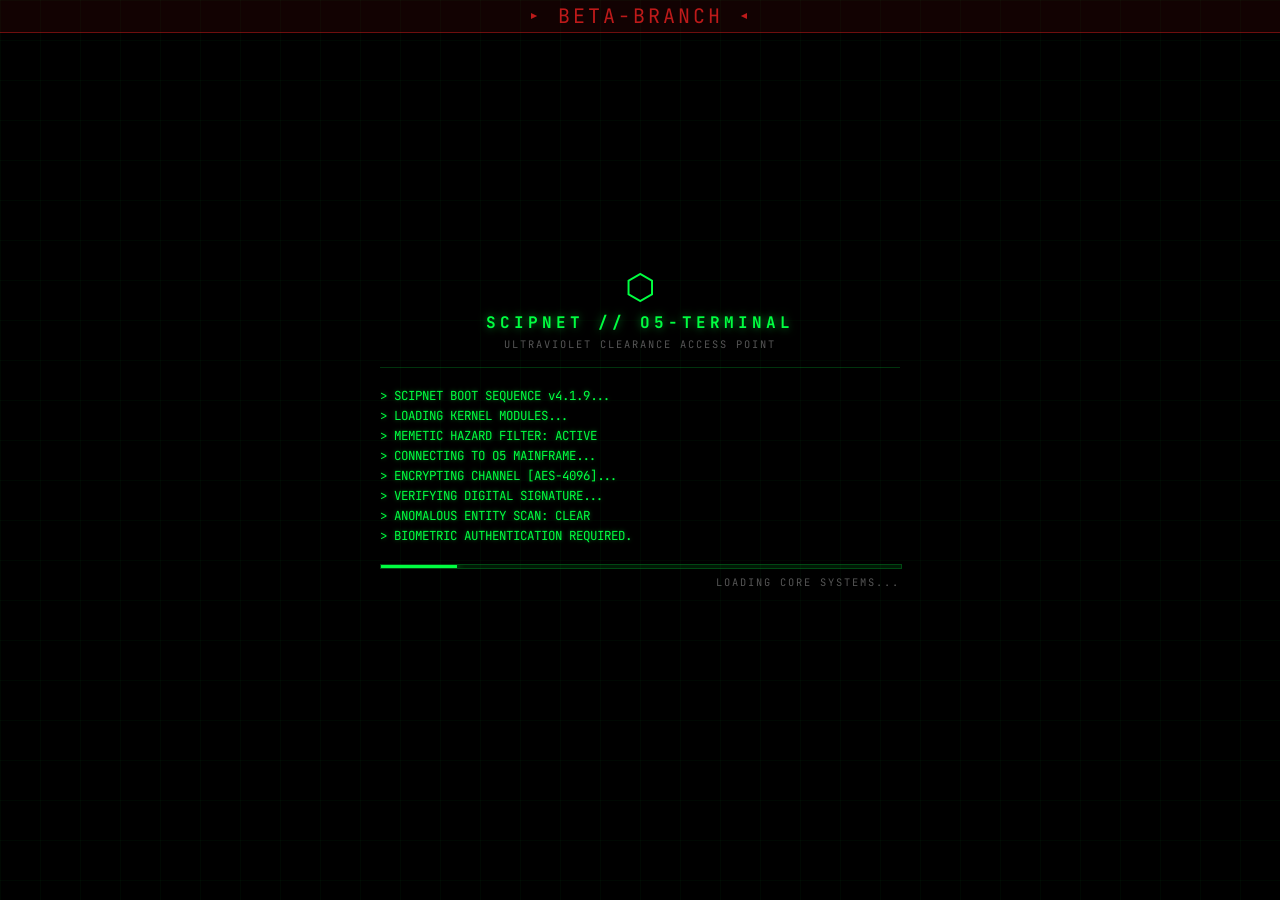
==== commit 4e8433cf: "BOOMBOX" ====
--- a/index.html
+++ b/index.html
@@ -9,6 +9,22 @@
     <link rel="stylesheet" type='text/css' media='screen' href="css/windows.css">
     <link rel="stylesheet" type='text/css' media='screen' href="css/settings.css">
 	<link rel="icon" type="image/x-icon" href="assets/images/favicon.svg">
+	<!-- SEO -->
+	<meta name="description" content="SCIPNET O5-Terminal — Современный интерактивный терминал SCP Foundation. Получите доступ к досье персонала, записи инцедентов, SCP-объектов и ECHO записей.">
+	<meta name="keywords" content="SCP, SCIPNET, SCP Foundation, досье, терминал, O5">
+	<meta name="author" content="izzzi_">
+
+	<!--Open Graph (превью в Discord, Telegram, VK) -->
+	<meta property="og:title" content="SCIPNET // O5-TERMINAL">
+	<meta property="og:description" content="Интерактивный терминал SCP Foundation. Доступ к досье персонала, ECHO-записям и базам данных Фонда.">
+	<meta property="og:image" content="https://izzzi-lol.github.io/assets/images/scp-animated.svg">
+	<meta property="og:url" content="https://izzzi-lol.github.io">
+	<meta property="og:type" content="website">
+
+	<!-- Twitter/X -->
+	<meta name="twitter:card" content="summary">
+	<meta name="twitter:title" content="SCIPNET // O5-TERMINAL">
+	<meta name="twitter:description" content="Интерактивный терминал SCP Foundation.">
 </head>
 <body class="locked">
 <div id="beta-badge">▸ BETA-BRANCH ◂</div>
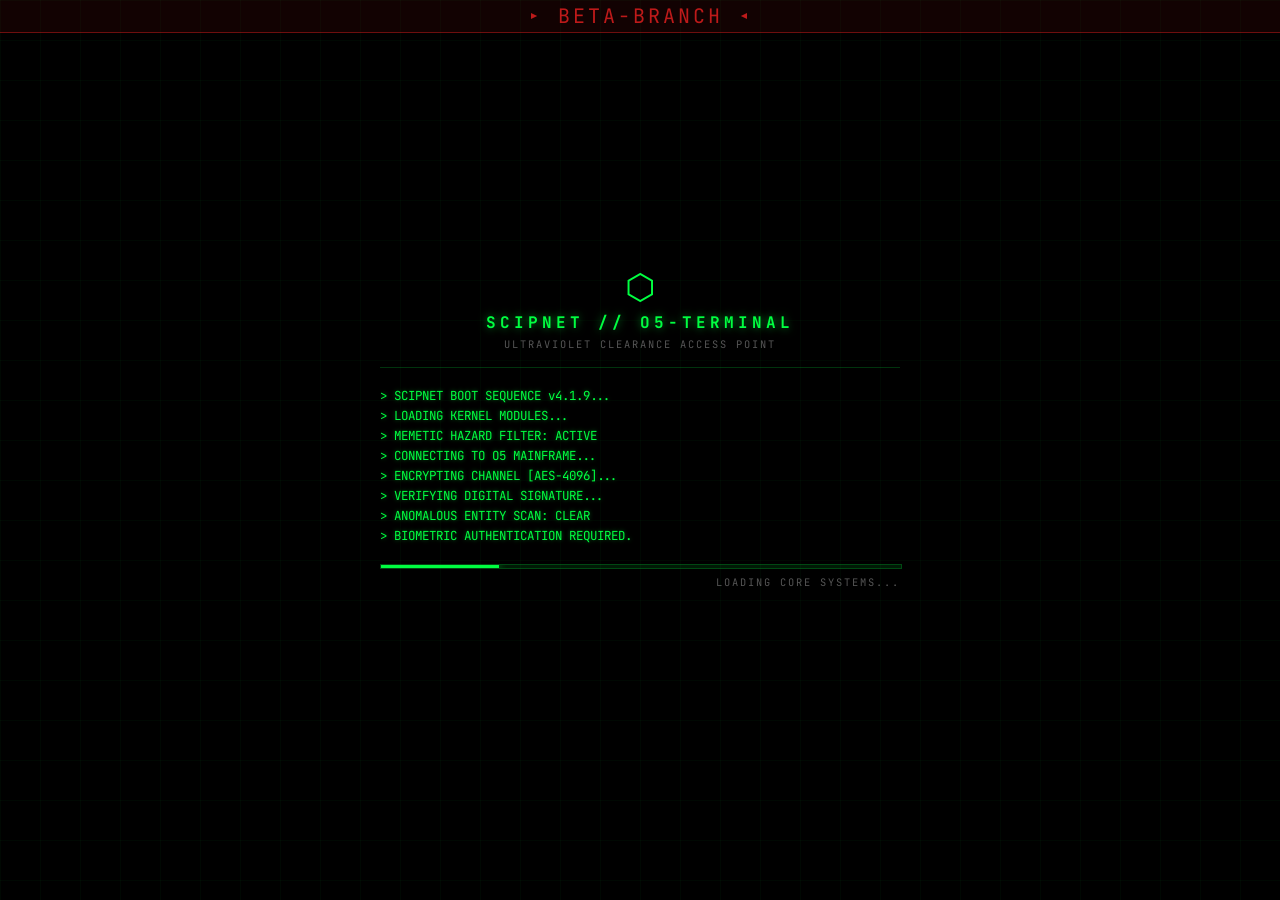
==== commit 3125a325: "BOMN" ====
--- a/index.html
+++ b/index.html
@@ -173,6 +173,7 @@
 <script src="js/settings.js"></script>
 <script src="js/terminal/main.js"></script>
 <script src="js/plugin-manager.js"></script>
+<script src="js/cabinet.js"></script>
 
 <!-- Часики и мем-бар -->
 <script>
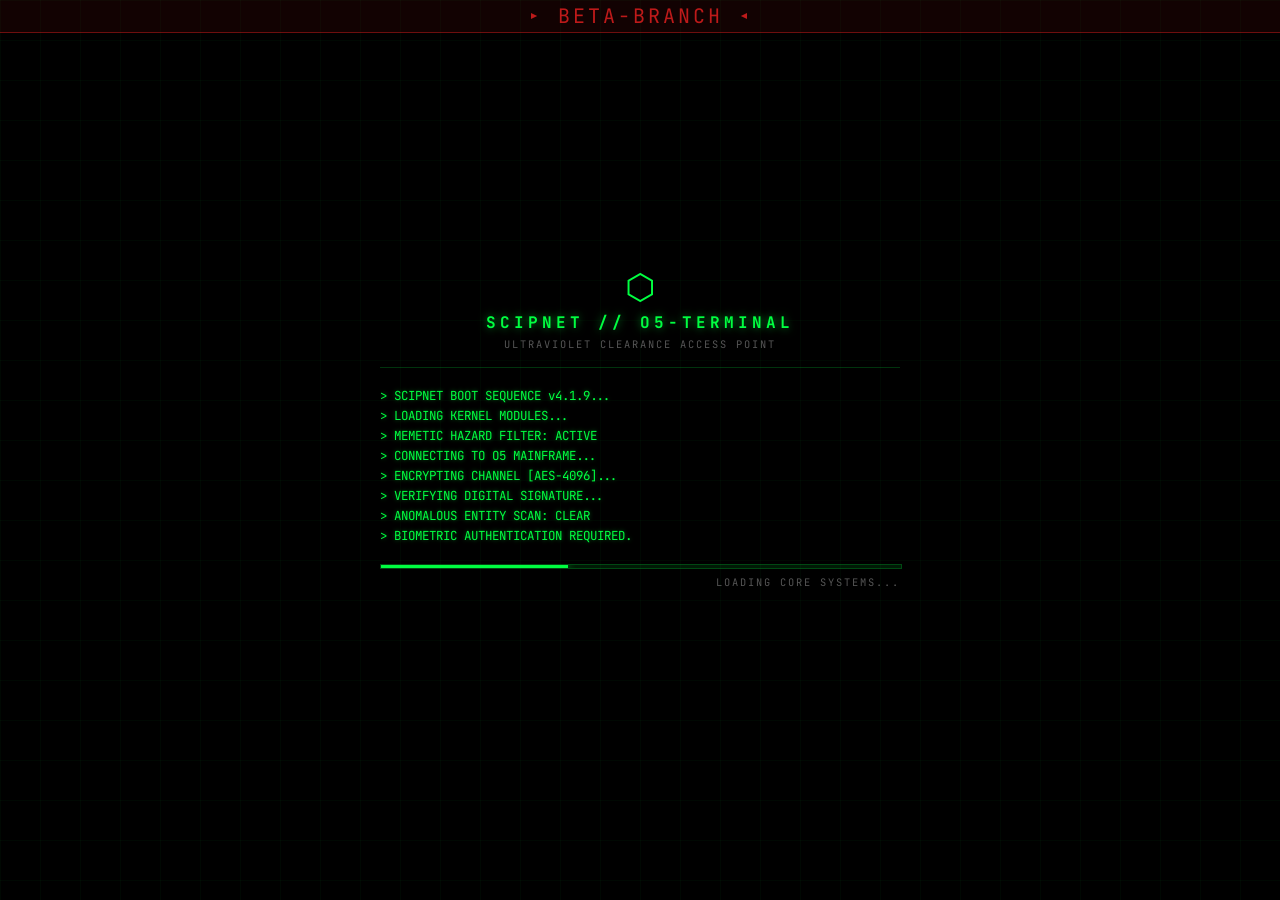
==== commit 26c4b0e3: "Bugofix" ====
--- a/index.html
+++ b/index.html
@@ -171,6 +171,7 @@
 <script src="js/audio-handler.js"></script>
 <script src="js/window-manager.js"></script>
 <script src="js/settings.js"></script>
+<script src="js/glitch.js"></script>
 <script src="js/terminal/main.js"></script>
 <script src="js/plugin-manager.js"></script>
 <script src="js/cabinet.js"></script>
--- a/css/windows.css
+++ b/css/windows.css
@@ -203,10 +203,8 @@
    0fr его не убирает. Без этого правила у окон с padding на .lyoko-content
    (settings и др.) остаётся щель высотой padding-top + padding-bottom.
    Browse не затронут: он сам обнуляет padding через cssText.              */
-.lyoko-content-wrapper.collapsed .lyoko-content {
-    padding-top: 0;
-    padding-bottom: 0;
-}
+/* padding анимируется через grid-trick + явный height=0 в JS;
+   отдельное CSS-правило не нужно и вызывало рывок. */
 
 /* ── Контент окна ───────────────────────────────────────────── */
 .lyoko-content {
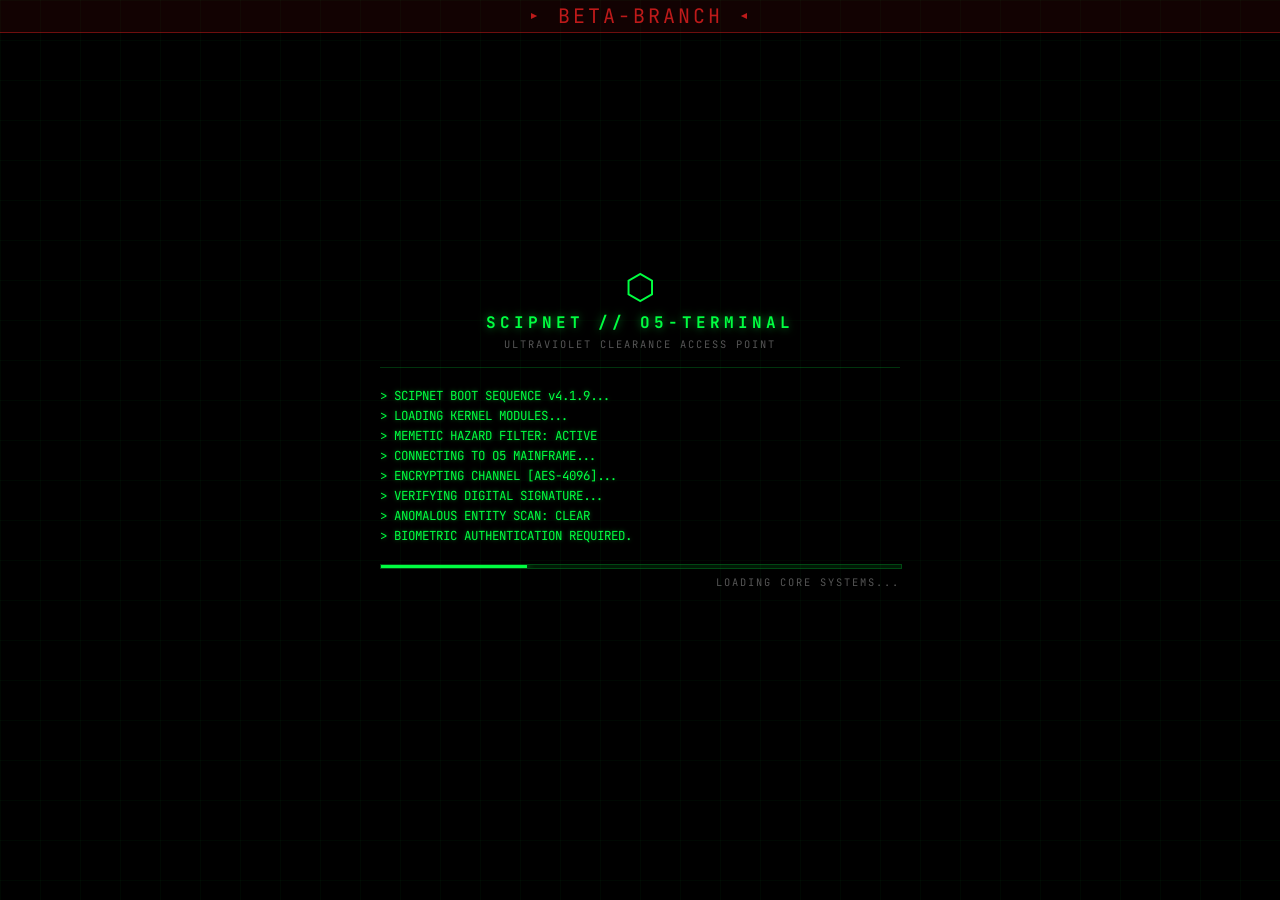
==== commit bad11ff4: "SCIPNET OS + audio engine v2 + [AT]/[SYNC] subtitle sync tags - Desktop OS shell: desktop icons, tas" ====
--- a/index.html
+++ b/index.html
@@ -7,7 +7,8 @@
     <link rel="stylesheet" href="https://fonts.googleapis.com/css2?family=JetBrains+Mono:wght@400;700&family=IBM+Plex+Sans:wght@400;600;700&family=Inter:wght@400;700&family=VT323&display=swap">
     <link rel="stylesheet" type='text/css' media='screen' href="css/terminal.css">
     <link rel="stylesheet" type='text/css' media='screen' href="css/windows.css">
-    <link rel="stylesheet" type='text/css' media='screen' href="css/settings.css">
+	<link rel="stylesheet" type='text/css' media='screen' href="css/settings.css">
+	<link rel="stylesheet" type='text/css' media='screen' href="css/desktop.css">
 	<link rel="icon" type="image/x-icon" href="assets/images/favicon.svg">
 	<!-- SEO -->
 	<meta name="description" content="SCIPNET O5-Terminal — Современный интерактивный терминал SCP Foundation. Получите доступ к досье персонала, записи инцедентов, SCP-объектов и ECHO записей.">
@@ -17,8 +18,8 @@
 	<!--Open Graph (превью в Discord, Telegram, VK) -->
 	<meta property="og:title" content="SCIPNET // O5-TERMINAL">
 	<meta property="og:description" content="Интерактивный терминал SCP Foundation. Доступ к досье персонала, ECHO-записям и базам данных Фонда.">
-	<meta property="og:image" content="https://izzzi-lol.github.io/assets/images/scp-animated.svg">
-	<meta property="og:url" content="https://izzzi-lol.github.io">
+	<meta property="og:image" content="https://izzzi-lol.github.io/beta-branch/assets/images/scp-animated.svg">
+	<meta property="og:url" content="https://izzzi-lol.github.io/beta-branch/">
 	<meta property="og:type" content="website">
 
 	<!-- Twitter/X -->
@@ -160,36 +161,57 @@
 
 </div>
 
-<script src="js/plugin-api.js"></script>
-<script src="js/terminal/commands.js"></script>
-<script src="js/terminal/cmd_upload.js"></script>
-<script src="js/terminal/cmd_get.js"></script>
-<script src="js/terminal/cmd_echo.js"></script>
-<script src="js/terminal/cmd_browse.js"></script>
-<script src="js/terminal/renderer.js"></script>
-<script src="js/terminal/cmd_plugin.js"></script>
-<script src="js/audio-handler.js"></script>
-<script src="js/window-manager.js"></script>
-<script src="js/settings.js"></script>
-<script src="js/glitch.js"></script>
-<script src="js/terminal/main.js"></script>
-<script src="js/plugin-manager.js"></script>
-<script src="js/cabinet.js"></script>
-
-<!-- Часики и мем-бар -->
-<script>
-    (function() {
-        function tick() {
-            const el = document.getElementById('meta-clock');
-            if (el) el.textContent = new Date().toLocaleTimeString('en-GB');
-        }
-        tick();
-        setInterval(tick, 1000);
-
-        // Случайная "память" для атмосферы
-        const memEl = document.getElementById('bar-mem');
-        if (memEl) memEl.textContent = (Math.floor(Math.random() * 20) + 78) + '%';
-    })();
-</script>
+<!-- SCIPNET OS: рабочий стол и таскбар (наполняются из JS, мобилка их скрывает) -->
+<div id="desktop-layer"><div id="desktop-icons"></div></div>
+<div id="taskbar" hidden></div>
+
+<!-- JS: PLUGINS — API и менеджер плагинов -->
+    <script src="js/plugins/plugin-api.js"></script>
+    <script src="js/plugins/plugin-manager.js"></script>
+
+    <!-- JS: CORE — основной движок сайта -->
+    <script src="js/core/audio-handler.js"></script>
+    <script src="js/core/glitch.js"></script>
+    <script src="js/core/window-manager.js"></script>
+    <script src="js/core/app-registry.js"></script>
+
+    <!-- JS: UI — интерфейс и дополнительные окна -->
+    <script src="js/ui/settings.js"></script>
+    <script src="js/ui/cabinet.js"></script>
+    <script src="js/ui/desktop.js"></script>
+    <script src="js/ui/taskbar.js"></script>
+
+    <!-- JS: TERMINAL — команды и рендеринг терминала -->
+    <script src="js/terminal/commands.js"></script>
+    <script src="js/terminal/renderer.js"></script>
+    <script src="js/terminal/cmd_get.js"></script>
+    <script src="js/terminal/cmd_echo.js"></script>
+    <script src="js/terminal/cmd_browse.js"></script>
+    <script src="js/terminal/cmd_upload.js"></script>
+    <script src="js/terminal/cmd_plugin.js"></script>
+
+    <!-- JS: OS-ПРИЛОЖЕНИЯ — грузятся ПОСЛЕ терминала (DEX проверяет CmdGet
+         при загрузке; регистрация команд требует COMMAND_LIST из commands.js) -->
+    <script src="js/ui/app-echo.js"></script>
+    <script src="js/ui/dos-explorer.js"></script>
+    <script src="js/ui/text-editor.js"></script>
+<!-- JS: MAIN — точка входа приложение -->
+    <script src="js/main.js"></script>
+<!-- INLINE JS — часы и память в статус-бар -->
+    <script>
+        (function() {
+            function tick() {
+                const el = document.getElementById('meta-clock');
+                if (el) el.textContent = new Date().toLocaleTimeString('en-GB');
+            }
+
+            tick();
+            setInterval(tick, 1000);
+
+            // Случайная "память" для атмосферы
+            const memEl = document.getElementById('bar-mem');
+            if (memEl) memEl.textContent = (Math.floor(Math.random() * 20) + 78) + '%';
+        })();
+    </script>
 </body>
-</html>
+</html>
--- a/css/windows.css
+++ b/css/windows.css
@@ -9,6 +9,13 @@
     inset: 0;
     pointer-events: none;
     z-index: 500;
+}
+
+#dossier-output {
+    position: relative;
+    /* overflow НЕ трогаем: terminal.css задаёт overflow-y: auto для скролла
+       вывода. Лок при открытом окне — в мобильной секции ниже. */
+    isolation: isolate;
 }
 
 /* ── Одно окно ─────────────────────────────────────────────── */
@@ -342,10 +349,42 @@
 
 @media (hover: none), (pointer: coarse) {
 
+    /* На мобильных слой окон живёт внутри dossier-output.
+       Он не участвует в потоке и не сдвигает вывод. */
+    #dossier-output {
+        position: relative;
+    }
+
+    /* Пока открыто хотя бы одно окно — скролл терминала заблокирован,
+       иначе слой окон уедет вместе с выводом. Специфичность :has(#id)
+       выше, чем у #dossier-output в terminal.css. */
+    #dossier-output:has(.lyoko-window) {
+        overflow: hidden;
+    }
+    
+    #wm-backdrop {
+        position: absolute;
+        inset: 0;
+        backdrop-filter: blur(2px);
+        -webkit-backdrop-filter: blur(2px);
+        background: rgba(0, 0, 0, 0.35);
+        z-index: 499;
+    }
+
+    #wm-layer {
+        position: absolute;
+        inset: 0;
+        z-index: 500;
+    }
+
     /* Окно: полный экран; position/size задаётся через JS (_fitMobile) */
     .lyoko-window {
         min-width: 0 !important;
         border-radius: 0;
+        position: absolute !important;
+        inset: 0 !important;
+        width: 100% !important;
+        height: 100% !important;
     }
 
     /* Угловые декор-уголки скрываем — они за краем экрана */
--- a/css/desktop.css
+++ b/css/desktop.css
@@ -0,0 +1,448 @@
+/* =============================================================================
+   desktop.css — SCIPNET OS: рабочий стол, таскбар, старт-меню, shutdown
+   Подключается ПОСЛЕ terminal.css / windows.css / settings.css.
+
+   Z-карта: #container 1 → #desktop-layer 450 → #wm-backdrop 499 → окна 500+
+            → #taskbar 600 → #os-start-menu 601 → #crt-fx 9998 → auth 9999.
+
+   Режимы: body.os-desktop → слой стола видим, консоль накрыта им.
+           В консольном режиме таскбар остаётся снизу, контейнер отступает
+           на его высоту (36px), чтобы статус-бар не уехал под таскбар.
+
+   Мобилка: весь слой ОС скрыт (там свой UX — окна с tab-strip).
+   ============================================================================= */
+
+/* ── 1. РАБОЧИЙ СТОЛ ────────────────────────────────────────────────────── */
+
+#desktop-layer {
+    position: fixed;
+    inset: 0;
+    z-index: 450;
+    display: none;
+    overflow: hidden;
+    background:
+        radial-gradient(ellipse at 50% 38%, rgba(0, 255, 65, 0.045), transparent 62%),
+        linear-gradient(rgba(0, 200, 100, 0.028) 1px, transparent 1px),
+        linear-gradient(90deg, rgba(0, 200, 100, 0.028) 1px, transparent 1px),
+        #030705;
+    background-size: auto, 32px 32px, 32px 32px, auto;
+}
+
+body.os-desktop #desktop-layer { display: block; }
+
+/* В консольном режиме таскбар всегда снизу — контент не заезжает под него */
+body.os-ready:not(.os-desktop) #container { padding-bottom: 36px; box-sizing: border-box; }
+
+#desktop-icons { position: absolute; inset: 0; }
+
+.os-desktop-icon {
+    position: absolute;
+    width: 84px;
+    padding: 8px 4px 6px;
+    display: flex;
+    flex-direction: column;
+    align-items: center;
+    gap: 6px;
+    cursor: pointer;
+    user-select: none;
+    border: 1px solid transparent;
+    border-radius: 3px;
+    transition: background 0.12s, border-color 0.12s;
+}
+.os-desktop-icon:hover {
+    background: rgba(0, 255, 65, 0.06);
+    border-color: rgba(0, 255, 65, 0.18);
+}
+.os-desktop-icon.selected {
+    background: rgba(0, 255, 65, 0.10);
+    border-color: rgba(0, 255, 65, 0.35);
+}
+.os-desktop-icon.dragging { opacity: 0.85; z-index: 10; cursor: grabbing; }
+
+.os-icon-wrap {
+    width: 46px;
+    height: 46px;
+    display: flex;
+    align-items: center;
+    justify-content: center;
+    color: var(--terminal-green, #00ff41);
+    background: rgba(0, 20, 8, 0.82);
+    border: 1px solid rgba(0, 255, 65, 0.30);
+    box-shadow: 0 0 10px rgba(0, 255, 65, 0.10), inset 0 0 12px rgba(0, 255, 65, 0.05);
+    transition: box-shadow 0.12s, border-color 0.12s;
+}
+.os-desktop-icon:hover .os-icon-wrap,
+.os-desktop-icon.selected .os-icon-wrap {
+    border-color: rgba(0, 255, 65, 0.5);
+    box-shadow: 0 0 14px rgba(0, 255, 65, 0.25), inset 0 0 12px rgba(0, 255, 65, 0.08);
+}
+
+.os-icon { width: 26px; height: 26px; display: block; }
+
+.os-icon-label {
+    font-family: var(--mono-font, monospace);
+    font-size: 10.5px;
+    letter-spacing: 0.5px;
+    line-height: 1.25;
+    text-align: center;
+    color: #b8e6c0;
+    text-shadow: 0 0 6px rgba(0, 255, 65, 0.3);
+    word-break: break-word;
+}
+
+/* ── 2. ТАСКБАР ─────────────────────────────────────────────────────────── */
+
+#taskbar {
+    position: fixed;
+    left: 0;
+    right: 0;
+    bottom: 0;
+    height: 36px;
+    z-index: 600;
+    display: flex;
+    align-items: stretch;
+    gap: 4px;
+    padding: 0 6px;
+    box-sizing: border-box;
+    background: linear-gradient(180deg, rgba(6, 16, 10, 0.98), rgba(3, 10, 6, 0.98));
+    border-top: 1px solid rgba(0, 255, 65, 0.35);
+    box-shadow: 0 -4px 14px rgba(0, 0, 0, 0.6), 0 -1px 0 rgba(0, 255, 65, 0.08);
+    font-family: var(--mono-font, monospace);
+}
+#taskbar[hidden] { display: none; }
+
+#os-start {
+    display: flex;
+    align-items: center;
+    gap: 7px;
+    padding: 0 14px;
+    background: transparent;
+    border: none;
+    border-right: 1px solid rgba(0, 255, 65, 0.18);
+    color: var(--terminal-green, #00ff41);
+    font-family: var(--head-font, 'VT323', monospace);
+    font-size: 20px;
+    letter-spacing: 2px;
+    cursor: pointer;
+    text-shadow: 0 0 8px rgba(0, 255, 65, 0.4);
+    transition: background 0.12s;
+}
+#os-start svg { width: 18px; height: 18px; }
+#os-start:hover, #os-start.active { background: rgba(0, 255, 65, 0.08); }
+
+#os-task-buttons {
+    flex: 1;
+    display: flex;
+    align-items: center;
+    gap: 4px;
+    overflow: hidden;
+    padding: 0 6px;
+}
+
+.os-win-btn {
+    max-width: 170px;
+    min-width: 0;
+    display: flex;
+    align-items: center;
+    padding: 3px 10px;
+    background: rgba(0, 255, 65, 0.04);
+    border: 1px solid rgba(0, 255, 65, 0.18);
+    color: #9fd8ab;
+    font-family: inherit;
+    font-size: 11px;
+    letter-spacing: 0.5px;
+    cursor: pointer;
+    transition: background 0.12s, color 0.12s;
+}
+.os-win-btn .os-win-label { overflow: hidden; text-overflow: ellipsis; white-space: nowrap; }
+.os-win-btn:hover { background: rgba(0, 255, 65, 0.10); color: #d8ffe0; }
+.os-win-btn.focused {
+    background: rgba(0, 255, 65, 0.14);
+    border-color: rgba(0, 255, 65, 0.55);
+    color: #eaffef;
+    box-shadow: 0 0 8px rgba(0, 255, 65, 0.15);
+}
+.os-win-btn.minimized { opacity: 0.55; border-style: dashed; }
+
+#os-tray {
+    display: flex;
+    align-items: center;
+    gap: 10px;
+    padding: 0 8px 0 12px;
+    border-left: 1px solid rgba(0, 255, 65, 0.18);
+    color: #7fbf8f;
+    font-size: 11px;
+    letter-spacing: 1px;
+}
+
+#os-mode-toggle {
+    background: transparent;
+    border: 1px solid rgba(0, 255, 65, 0.25);
+    color: var(--terminal-green, #00ff41);
+    font-family: inherit;
+    font-size: 10px;
+    letter-spacing: 1.5px;
+    padding: 3px 8px;
+    cursor: pointer;
+    transition: background 0.12s;
+}
+#os-mode-toggle:hover { background: rgba(0, 255, 65, 0.10); }
+
+#os-tray-clock {
+    color: var(--terminal-green, #00ff41);
+    font-size: 12px;
+    text-shadow: 0 0 6px rgba(0, 255, 65, 0.35);
+}
+
+/* ── 3. СТАРТ-МЕНЮ ──────────────────────────────────────────────────────── */
+
+#os-start-menu {
+    position: fixed;
+    left: 6px;
+    bottom: 42px;
+    width: 340px;
+    z-index: 601;
+    display: none;
+    flex-direction: column;
+    background: rgba(4, 12, 7, 0.98);
+    border: 1px solid rgba(0, 255, 65, 0.4);
+    box-shadow: 0 0 24px rgba(0, 0, 0, 0.8), 0 0 18px rgba(0, 255, 65, 0.08);
+    font-family: var(--mono-font, monospace);
+}
+#os-start-menu.open { display: flex; animation: osMenuIn 0.14s ease; }
+
+@keyframes osMenuIn {
+    from { opacity: 0; transform: translateY(8px); }
+    to   { opacity: 1; transform: none; }
+}
+
+.os-sm-header {
+    display: flex;
+    align-items: baseline;
+    justify-content: space-between;
+    padding: 12px 14px 10px;
+    border-bottom: 1px solid rgba(0, 255, 65, 0.2);
+    background: rgba(0, 255, 65, 0.04);
+}
+.os-sm-title {
+    font-family: var(--head-font, 'VT323', monospace);
+    font-size: 24px;
+    letter-spacing: 2px;
+    color: var(--terminal-green, #00ff41);
+    text-shadow: var(--phosphor-glow, 0 0 8px rgba(0, 255, 65, 0.4));
+}
+.os-sm-sub { font-size: 9px; letter-spacing: 1px; color: rgba(0, 255, 65, 0.5); }
+
+.os-sm-grid {
+    display: grid;
+    grid-template-columns: repeat(3, 1fr);
+    gap: 4px;
+    padding: 10px;
+}
+
+.os-sm-app {
+    display: flex;
+    flex-direction: column;
+    align-items: center;
+    gap: 6px;
+    padding: 10px 4px 8px;
+    background: transparent;
+    border: 1px solid transparent;
+    color: #b8e6c0;
+    font-family: inherit;
+    font-size: 10.5px;
+    letter-spacing: 0.5px;
+    cursor: pointer;
+    transition: background 0.12s, border-color 0.12s, color 0.12s;
+}
+.os-sm-app .os-icon { width: 24px; height: 24px; color: var(--terminal-green, #00ff41); }
+.os-sm-app:hover {
+    background: rgba(0, 255, 65, 0.08);
+    border-color: rgba(0, 255, 65, 0.3);
+    color: #eaffef;
+}
+
+.os-sm-section {
+    padding: 8px 14px 6px;
+    font-size: 9px;
+    letter-spacing: 2px;
+    color: rgba(0, 255, 65, 0.45);
+    border-top: 1px solid rgba(0, 255, 65, 0.12);
+}
+
+.os-sm-plugins { display: flex; flex-direction: column; gap: 2px; padding: 0 10px 10px; }
+
+.os-sm-plugin {
+    text-align: left;
+    background: transparent;
+    border: none;
+    color: #9fd8ab;
+    font-family: inherit;
+    font-size: 11.5px;
+    padding: 5px 8px;
+    cursor: pointer;
+}
+.os-sm-plugin:hover { background: rgba(0, 255, 65, 0.08); color: #eaffef; }
+
+/* ── 4. ОБЩИЕ КОНТРОЛЫ ОКОН-ПРИЛОЖЕНИЙ (Проводник, Программы) ───────────── */
+
+.os-input {
+    flex: 1;
+    min-width: 0;
+    background: rgba(0, 0, 0, 0.4);
+    border: 1px solid rgba(0, 255, 65, 0.25);
+    color: #d8ffe0;
+    font-family: var(--mono-font, monospace);
+    font-size: 12px;
+    padding: 7px 10px;
+    outline: none;
+    transition: border-color 0.12s, box-shadow 0.12s;
+}
+.os-input:focus {
+    border-color: rgba(0, 255, 65, 0.55);
+    box-shadow: 0 0 8px rgba(0, 255, 65, 0.12);
+}
+.os-input::placeholder { color: rgba(159, 216, 171, 0.35); }
+
+.os-btn {
+    background: rgba(0, 255, 65, 0.08);
+    border: 1px solid rgba(0, 255, 65, 0.35);
+    color: var(--terminal-green, #00ff41);
+    font-family: var(--mono-font, monospace);
+    font-size: 11px;
+    letter-spacing: 1.5px;
+    padding: 7px 14px;
+    cursor: pointer;
+    white-space: nowrap;
+    transition: background 0.12s, box-shadow 0.12s;
+}
+.os-btn:hover { background: rgba(0, 255, 65, 0.18); box-shadow: 0 0 10px rgba(0, 255, 65, 0.15); }
+.os-btn.small { padding: 4px 8px; font-size: 10px; letter-spacing: 1px; }
+.os-btn.danger {
+    border-color: rgba(255, 60, 90, 0.4);
+    color: #ff8098;
+    background: rgba(255, 60, 90, 0.06);
+}
+.os-btn.danger:hover { background: rgba(255, 60, 90, 0.15); box-shadow: 0 0 10px rgba(255, 60, 90, 0.12); }
+
+/* Окно «Программы» */
+.os-plugins { display: flex; flex-direction: column; gap: 10px; padding: 4px; height: 100%; box-sizing: border-box; }
+.os-plugins-install { display: flex; gap: 8px; }
+.os-plugin-list { display: flex; flex-direction: column; gap: 6px; overflow-y: auto; flex: 1; }
+.os-plugin-item {
+    display: flex;
+    align-items: center;
+    gap: 10px;
+    padding: 8px 10px;
+    border: 1px solid rgba(0, 255, 65, 0.15);
+    background: rgba(0, 255, 65, 0.03);
+}
+.os-plugin-info { flex: 1; min-width: 0; display: flex; flex-direction: column; gap: 2px; }
+.os-plugin-name { color: #eaffef; font-size: 12.5px; }
+.os-plugin-meta { color: rgba(159, 216, 171, 0.55); font-size: 10.5px; }
+.os-plugins-hint { color: rgba(159, 216, 171, 0.4); font-size: 10px; line-height: 1.6; }
+.os-empty { color: rgba(159, 216, 171, 0.45); font-size: 11.5px; padding: 12px 4px; }
+
+/* Окно «Досье» (Проводник) */
+.os-explorer { display: flex; flex-direction: column; gap: 10px; padding: 4px; height: 100%; box-sizing: border-box; }
+.os-explorer-toolbar { display: flex; gap: 8px; }
+.os-explorer-list {
+    display: flex;
+    flex-direction: column;
+    gap: 4px;
+    overflow-y: auto;
+    flex: 0 0 auto;
+    max-height: 190px;
+}
+/* В «Архиве ECHO» список — главный элемент, занимает всё окно */
+.os-echo .os-explorer-list { flex: 1; max-height: none; }
+.os-explorer-item {
+    display: flex;
+    align-items: center;
+    gap: 10px;
+    padding: 8px 10px;
+    border: 1px solid rgba(0, 255, 65, 0.14);
+    background: rgba(0, 255, 65, 0.03);
+    color: #b8e6c0;
+    font-family: var(--mono-font, monospace);
+    font-size: 12px;
+    letter-spacing: 1px;
+    text-align: left;
+    cursor: pointer;
+    transition: background 0.12s, border-color 0.12s;
+}
+.os-explorer-item:hover {
+    background: rgba(0, 255, 65, 0.09);
+    border-color: rgba(0, 255, 65, 0.35);
+    color: #eaffef;
+}
+.os-explorer-item .os-doc-icon { color: var(--terminal-green, #00ff41); flex-shrink: 0; display: flex; }
+.os-explorer-item .os-doc-icon .os-icon { width: 18px; height: 18px; }
+.os-explorer-hint { color: rgba(159, 216, 171, 0.4); font-size: 10px; }
+.os-explorer-reader {
+    flex: 1;
+    overflow-y: auto;
+    padding: 12px 16px;
+    border: 1px solid rgba(0, 255, 65, 0.15);
+    background: rgba(0, 0, 0, 0.25);
+}
+
+/* Окно «Архив ECHO» */
+.os-echo { display: flex; flex-direction: column; gap: 10px; padding: 4px; height: 100%; box-sizing: border-box; }
+
+/* ── 5. SHUTDOWN ────────────────────────────────────────────────────────── */
+
+#os-shutdown {
+    position: fixed;
+    inset: 0;
+    z-index: 9997;
+    background: #000;
+    opacity: 0;
+    display: flex;
+    align-items: center;
+    justify-content: center;
+    transition: opacity 0.45s ease;
+}
+#os-shutdown.phase-fade { opacity: 1; }
+
+.os-shutdown-msg {
+    position: absolute;
+    font-family: var(--mono-font, monospace);
+    color: rgba(0, 255, 65, 0.8);
+    font-size: 14px;
+    letter-spacing: 4px;
+    text-shadow: 0 0 10px rgba(0, 255, 65, 0.4);
+    opacity: 0;
+    transition: opacity 0.4s;
+}
+#os-shutdown.phase-fade .os-shutdown-msg { opacity: 1; }
+#os-shutdown.phase-dot  .os-shutdown-msg { opacity: 0; transition: opacity 0.2s; }
+
+.os-shutdown-line {
+    position: absolute;
+    left: 0;
+    right: 0;
+    top: 50%;
+    height: 2px;
+    background: #dfe9ff;
+    box-shadow: 0 0 24px 6px rgba(220, 230, 255, 0.55);
+    transform: scaleX(0);
+    opacity: 0;
+}
+#os-shutdown.phase-line .os-shutdown-line { animation: osCrtLine 1s ease-out forwards; }
+#os-shutdown.phase-off  .os-shutdown-line { transition: opacity 0.35s; opacity: 0; }
+
+@keyframes osCrtLine {
+    0%   { transform: scaleX(0);    opacity: 0; }
+    22%  { transform: scaleX(1);    opacity: 1; }
+    60%  { transform: scaleX(1);    opacity: 1; }
+    100% { transform: scaleX(0.001); opacity: 1; }
+}
+
+/* ── 6. МОБИЛКА: слой ОС полностью отключён ─────────────────────────────── */
+
+@media (hover: none), (pointer: coarse) {
+    #desktop-layer,
+    #taskbar,
+    #os-start-menu { display: none !important; }
+}
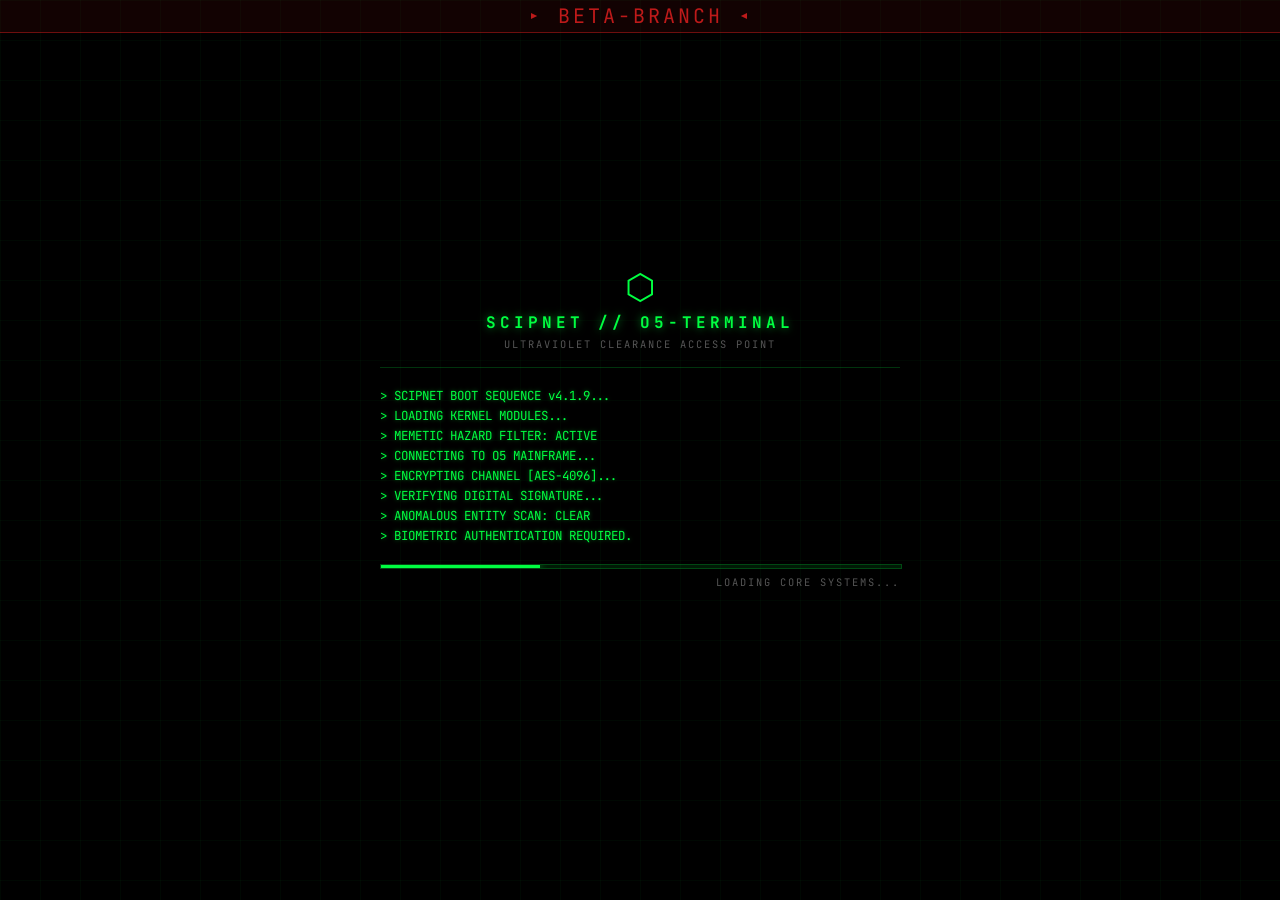
==== commit 1d89a35a: "Phone adaptation" ====
--- a/index.html
+++ b/index.html
@@ -9,6 +9,7 @@
     <link rel="stylesheet" type='text/css' media='screen' href="css/windows.css">
 	<link rel="stylesheet" type='text/css' media='screen' href="css/settings.css">
 	<link rel="stylesheet" type='text/css' media='screen' href="css/desktop.css">
+	<link rel="stylesheet" type='text/css' media='screen' href="css/phone.css">
 	<link rel="icon" type="image/x-icon" href="assets/images/favicon.svg">
 	<!-- SEO -->
 	<meta name="description" content="SCIPNET O5-Terminal — Современный интерактивный терминал SCP Foundation. Получите доступ к досье персонала, записи инцедентов, SCP-объектов и ECHO записей.">
@@ -172,6 +173,7 @@
     <!-- JS: CORE — основной движок сайта -->
     <script src="js/core/audio-handler.js"></script>
     <script src="js/core/glitch.js"></script>
+    <script src="js/core/platform.js"></script>
     <script src="js/core/window-manager.js"></script>
     <script src="js/core/app-registry.js"></script>
 
@@ -195,6 +197,7 @@
     <script src="js/ui/app-echo.js"></script>
     <script src="js/ui/dos-explorer.js"></script>
     <script src="js/ui/text-editor.js"></script>
+    <script src="js/ui/phone.js"></script>
 <!-- JS: MAIN — точка входа приложение -->
     <script src="js/main.js"></script>
 <!-- INLINE JS — часы и память в статус-бар -->
--- a/css/phone.css
+++ b/css/phone.css
@@ -0,0 +1,272 @@
+/* =============================================================================
+   phone.css — PhoneOS, мобильная оболочка SCIPNET (js/ui/phone.js)
+
+   #phone-layer z-index 700: над окнами (500+) и таскбаром (600, которого на
+   мобилке нет), под CRT-fx (9998) и интро/auth (9999). Слой создаётся только
+   на мобильных устройствах (PhoneOS._buildDOM), поэтому стили безвредны для
+   десктопа. Палитра и акцент — как у desktop-шелла (фосфор + --theme-color).
+   ============================================================================= */
+
+#phone-layer {
+    position: fixed;
+    inset: 0;
+    z-index: 700;
+    display: none;
+    /* Обои: тёмный фон + слабое свечение, как у рабочего стола */
+    background:
+        radial-gradient(ellipse 120% 60% at 50% -10%, rgba(0, 255, 65, 0.06), transparent 60%),
+        radial-gradient(ellipse 90% 50% at 50% 110%, rgba(0, 255, 65, 0.04), transparent 60%),
+        #030705;
+    color: var(--terminal-green, #00ff41);
+    font-family: var(--mono-font, monospace);
+    -webkit-tap-highlight-color: transparent;
+}
+#phone-layer.visible { display: block; }
+
+/* ── Локскрин ─────────────────────────────────────────────────────────────── */
+
+#phone-lock {
+    position: absolute;
+    inset: 0;
+    display: flex;
+    flex-direction: column;
+    align-items: center;
+    justify-content: center;
+    gap: 10px;
+    cursor: pointer;
+    transition: transform 0.35s ease, opacity 0.35s ease;
+}
+#phone-lock.unlocked {
+    transform: translateY(-100%);
+    opacity: 0;
+    pointer-events: none;
+}
+
+.phone-lock-time {
+    font-size: 3.2em;
+    font-weight: 700;
+    letter-spacing: 4px;
+    color: #eaffef;
+    text-shadow: 0 0 18px rgba(0, 255, 65, 0.35);
+}
+.phone-lock-date {
+    font-size: 0.85em;
+    letter-spacing: 2px;
+    text-transform: uppercase;
+    color: #7fbf8f;
+}
+.phone-lock-sigil {
+    margin-top: 26px;
+    width: 72px;
+    height: 72px;
+    color: var(--theme-color, #a200ff);
+    filter: drop-shadow(0 0 12px rgba(162, 0, 255, 0.45));
+    animation: phone-sigil-pulse 3s ease-in-out infinite;
+}
+.phone-lock-sigil svg { width: 100%; height: 100%; }
+@keyframes phone-sigil-pulse {
+    0%, 100% { opacity: 0.85; }
+    50%      { opacity: 1; }
+}
+.phone-lock-title {
+    margin-top: 8px;
+    font-size: 1.05em;
+    letter-spacing: 6px;
+    color: var(--terminal-green, #00ff41);
+}
+.phone-lock-sub {
+    font-size: 0.62em;
+    letter-spacing: 3px;
+    color: rgba(0, 255, 65, 0.45);
+}
+.phone-lock-hint {
+    position: absolute;
+    bottom: calc(34px + env(safe-area-inset-bottom, 0px));
+    font-size: 0.66em;
+    letter-spacing: 2px;
+    color: #9fd8ab;
+    animation: phone-hint-bob 2.2s ease-in-out infinite;
+}
+@keyframes phone-hint-bob {
+    0%, 100% { transform: translateY(0);    opacity: 0.75; }
+    50%      { transform: translateY(-6px); opacity: 1; }
+}
+
+/* ── Home-экран ───────────────────────────────────────────────────────────── */
+
+#phone-home {
+    position: absolute;
+    inset: 0;
+    display: none;          /* управляется из phone.js (_syncView) */
+    flex-direction: column;
+}
+
+.phone-statusbar {
+    height: 28px;
+    flex-shrink: 0;
+    display: flex;
+    align-items: center;
+    gap: 10px;
+    padding: 0 14px;
+    padding-top: env(safe-area-inset-top, 0px);
+    font-size: 11px;
+    letter-spacing: 1px;
+    color: #9fd8ab;
+    background: rgba(0, 20, 8, 0.6);
+    border-bottom: 1px solid rgba(0, 255, 65, 0.15);
+}
+.phone-sb-time { color: #eaffef; font-weight: 700; }
+.phone-sb-label { flex: 1; text-align: center; color: rgba(0, 255, 65, 0.5); }
+.phone-sb-right { display: flex; align-items: center; gap: 6px; }
+.phone-signal { width: 18px; height: 11px; fill: var(--terminal-green, #00ff41); opacity: 0.85; }
+.phone-batt-pct { font-size: 10px; }
+.phone-batt {
+    width: 22px;
+    height: 11px;
+    padding: 1px;
+    border: 1px solid rgba(0, 255, 65, 0.5);
+    border-radius: 2px;
+    position: relative;
+}
+.phone-batt::after {           /* контакт батарейки */
+    content: '';
+    position: absolute;
+    right: -3px;
+    top: 2px;
+    width: 2px;
+    height: 5px;
+    background: rgba(0, 255, 65, 0.5);
+}
+.phone-batt-fill {
+    display: block;
+    height: 100%;
+    width: 87%;
+    background: var(--terminal-green, #00ff41);
+    box-shadow: 0 0 6px rgba(0, 255, 65, 0.5);
+}
+.phone-batt-fill.low { background: #ff5060; box-shadow: 0 0 6px rgba(255, 50, 60, 0.5); }
+
+.phone-grid {
+    flex: 1;
+    overflow-y: auto;
+    -webkit-overflow-scrolling: touch;
+    display: grid;
+    grid-template-columns: repeat(4, 1fr);
+    gap: 14px 4px;
+    align-content: start;
+    padding: 22px 8px;
+}
+
+.phone-app {
+    display: flex;
+    flex-direction: column;
+    align-items: center;
+    gap: 7px;
+    padding: 6px 0;
+    background: none;
+    border: none;
+    font-family: inherit;
+    cursor: pointer;
+    -webkit-tap-highlight-color: transparent;
+}
+.phone-app-icon {
+    width: 54px;
+    height: 54px;
+    display: flex;
+    align-items: center;
+    justify-content: center;
+    color: var(--terminal-green, #00ff41);
+    background: rgba(0, 20, 8, 0.82);
+    border: 1px solid rgba(0, 255, 65, 0.30);
+    border-radius: 12px;
+    box-shadow: 0 0 10px rgba(0, 255, 65, 0.10), inset 0 0 12px rgba(0, 255, 65, 0.05);
+    transition: box-shadow 0.12s, border-color 0.12s, transform 0.08s;
+}
+.phone-app-icon svg { width: 28px; height: 28px; }
+.phone-app:active .phone-app-icon {
+    transform: scale(0.92);
+    border-color: var(--theme-color, #a200ff);
+    box-shadow: 0 0 16px rgba(162, 0, 255, 0.35), inset 0 0 12px rgba(162, 0, 255, 0.12);
+    color: #eaffef;
+}
+.phone-app-label {
+    max-width: 74px;
+    overflow: hidden;
+    text-overflow: ellipsis;
+    white-space: nowrap;
+    font-size: 10px;
+    color: #b8e6c0;
+}
+
+/* ── Док ──────────────────────────────────────────────────────────────────── */
+
+.phone-dock {
+    flex-shrink: 0;
+    display: grid;
+    grid-template-columns: repeat(4, 1fr);
+    gap: 4px;
+    padding: 10px 6px;
+    margin: 0 12px calc(10px + env(safe-area-inset-bottom, 0px));
+    background: rgba(0, 20, 8, 0.72);
+    border: 1px solid rgba(0, 255, 65, 0.22);
+    border-radius: 14px;
+    backdrop-filter: blur(6px);
+    -webkit-backdrop-filter: blur(6px);
+}
+
+.phone-homebar {
+    position: absolute;
+    bottom: calc(3px + env(safe-area-inset-bottom, 0px));
+    left: 50%;
+    transform: translateX(-50%);
+    width: 110px;
+    height: 4px;
+    border-radius: 2px;
+    background: rgba(255, 255, 255, 0.18);
+    pointer-events: none;
+}
+
+/* ── Плавающая «⌂»: возврат домой из консоли (когда окон нет) ─────────────── */
+
+#phone-home-pill {
+    position: fixed;
+    right: 12px;
+    bottom: calc(14px + env(safe-area-inset-bottom, 0px));
+    z-index: 701;
+    width: 46px;
+    height: 46px;
+    display: none;              /* управляется из phone.js (_syncView) */
+    align-items: center;
+    justify-content: center;
+    font-size: 22px;
+    color: var(--terminal-green, #00ff41);
+    background: rgba(0, 20, 8, 0.85);
+    border: 1px solid rgba(0, 255, 65, 0.35);
+    border-radius: 50%;
+    box-shadow: 0 0 12px rgba(0, 255, 65, 0.2);
+    cursor: pointer;
+    -webkit-tap-highlight-color: transparent;
+}
+#phone-home-pill:active {
+    border-color: var(--theme-color, #a200ff);
+    color: #eaffef;
+    box-shadow: 0 0 16px rgba(162, 0, 255, 0.4);
+}
+
+/* ── Кнопка «домой» в тайтлбаре мобильного окна ───────────────────────────── */
+
+@media (hover: none), (pointer: coarse) {
+    .lyoko-btn.home {
+        width: 34px;
+        height: 34px;
+        font-size: 14px;
+        align-self: center;
+        flex-shrink: 0;
+        margin: 3px 0;
+    }
+    .lyoko-btn.home:hover {
+        background: rgba(0, 255, 65, 0.14);
+        border-color: rgba(0, 255, 65, 0.55);
+        color: #eaffef;
+    }
+}
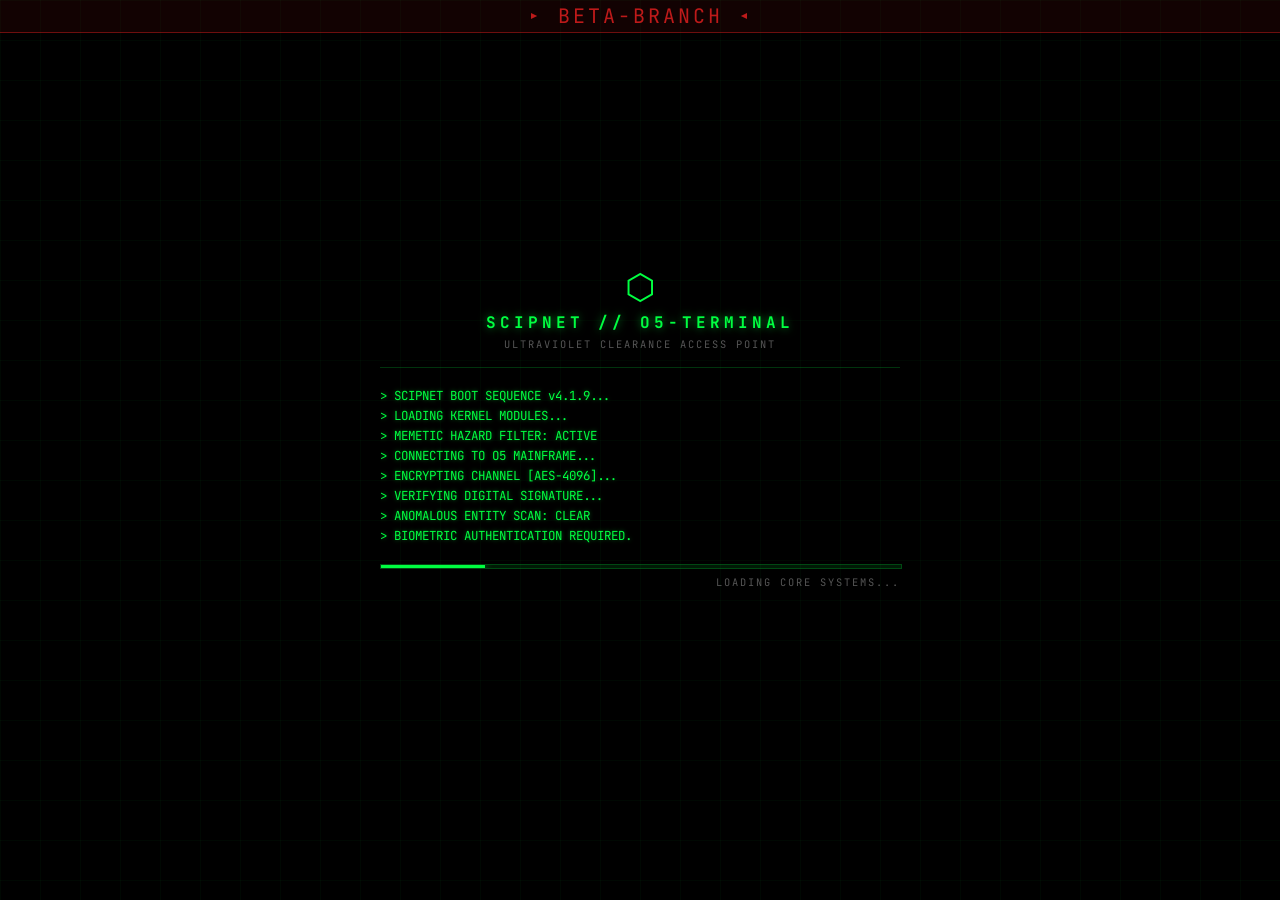
==== commit f35ae66e: "kekalo" ====
--- a/index.html
+++ b/index.html
@@ -7,26 +7,27 @@
     <link rel="stylesheet" href="https://fonts.googleapis.com/css2?family=JetBrains+Mono:wght@400;700&family=IBM+Plex+Sans:wght@400;600;700&family=Inter:wght@400;700&family=VT323&display=swap">
     <link rel="stylesheet" type='text/css' media='screen' href="css/terminal.css">
     <link rel="stylesheet" type='text/css' media='screen' href="css/windows.css">
-	<link rel="stylesheet" type='text/css' media='screen' href="css/settings.css">
-	<link rel="stylesheet" type='text/css' media='screen' href="css/desktop.css">
-	<link rel="stylesheet" type='text/css' media='screen' href="css/phone.css">
-	<link rel="icon" type="image/x-icon" href="assets/images/favicon.svg">
-	<!-- SEO -->
-	<meta name="description" content="SCIPNET O5-Terminal — Современный интерактивный терминал SCP Foundation. Получите доступ к досье персонала, записи инцедентов, SCP-объектов и ECHO записей.">
-	<meta name="keywords" content="SCP, SCIPNET, SCP Foundation, досье, терминал, O5">
-	<meta name="author" content="izzzi_">
-
-	<!--Open Graph (превью в Discord, Telegram, VK) -->
-	<meta property="og:title" content="SCIPNET // O5-TERMINAL">
-	<meta property="og:description" content="Интерактивный терминал SCP Foundation. Доступ к досье персонала, ECHO-записям и базам данных Фонда.">
-	<meta property="og:image" content="https://izzzi-lol.github.io/beta-branch/assets/images/scp-animated.svg">
-	<meta property="og:url" content="https://izzzi-lol.github.io/beta-branch/">
-	<meta property="og:type" content="website">
-
-	<!-- Twitter/X -->
-	<meta name="twitter:card" content="summary">
-	<meta name="twitter:title" content="SCIPNET // O5-TERMINAL">
-	<meta name="twitter:description" content="Интерактивный терминал SCP Foundation.">
+        <link rel="stylesheet" type='text/css' media='screen' href="css/settings.css">
+        <link rel="stylesheet" type='text/css' media='screen' href="css/desktop.css">
+        <link rel="stylesheet" type='text/css' media='screen' href="css/audio.css">
+        <link rel="stylesheet" type='text/css' media='screen' href="css/phone.css">
+        <link rel="icon" type="image/x-icon" href="assets/images/favicon.svg">
+        <!-- SEO -->
+        <meta name="description" content="SCIPNET O5-Terminal — Современный интерактивный терминал SCP Foundation. Получите доступ к досье персонала, записи инцедентов, SCP-объектов и ECHO записей.">
+        <meta name="keywords" content="SCP, SCIPNET, SCP Foundation, досье, терминал, O5">
+        <meta name="author" content="izzzi_">
+
+        <!--Open Graph (превью в Discord, Telegram, VK) -->
+        <meta property="og:title" content="SCIPNET // O5-TERMINAL">
+        <meta property="og:description" content="Интерактивный терминал SCP Foundation. Доступ к досье персонала, ECHO-записям и базам данных Фонда.">
+        <meta property="og:image" content="https://izzzi-lol.github.io/beta-branch/assets/images/scp-animated.svg">
+        <meta property="og:url" content="https://izzzi-lol.github.io/beta-branch/">
+        <meta property="og:type" content="website">
+
+        <!-- Twitter/X -->
+        <meta name="twitter:card" content="summary">
+        <meta name="twitter:title" content="SCIPNET // O5-TERMINAL">
+        <meta name="twitter:description" content="Интерактивный терминал SCP Foundation.">
 </head>
 <body class="locked">
 <div id="beta-badge">▸ BETA-BRANCH ◂</div>
@@ -195,6 +196,7 @@
     <!-- JS: OS-ПРИЛОЖЕНИЯ — грузятся ПОСЛЕ терминала (DEX проверяет CmdGet
          при загрузке; регистрация команд требует COMMAND_LIST из commands.js) -->
     <script src="js/ui/app-echo.js"></script>
+    <script src="js/ui/app-audio.js"></script>
     <script src="js/ui/dos-explorer.js"></script>
     <script src="js/ui/text-editor.js"></script>
     <script src="js/ui/phone.js"></script>
--- a/css/terminal.css
+++ b/css/terminal.css
@@ -811,11 +811,8 @@
     color: inherit !important;
 }
 
-/* Скроллбар в стиле CRT */
-#dossier-output::-webkit-scrollbar       { width: 4px; }
-#dossier-output::-webkit-scrollbar-track { background: #050505; }
-#dossier-output::-webkit-scrollbar-thumb { background: rgba(0,255,65,0.25); border-radius: 2px; }
-#dossier-output::-webkit-scrollbar-thumb:hover { background: rgba(0,255,65,0.5); }
+/* Скроллбар терминала — единый системный, см. windows.css
+   (::-webkit-scrollbar, 4px фосфорно-зелёный) */
 
 /* ============================================
    SCP SPLASH SCREEN  —  ПЕРЕРАБОТАННАЯ ВЕРСИЯ
--- a/css/windows.css
+++ b/css/windows.css
@@ -246,10 +246,44 @@
     z-index: 1;
 }
 
-/* Скроллбар */
-.lyoko-content::-webkit-scrollbar       { width: 3px; }
-.lyoko-content::-webkit-scrollbar-track { background: rgba(0,0,0,0.3); }
-.lyoko-content::-webkit-scrollbar-thumb { background: rgba(0,180,80,0.4); border-radius: 2px; }
+/* ── Единый кастомный скроллбар для ВСЕЙ системы ────────────── */
+/*                                                               */
+/*  Одна фосфорная полоса на всё: терминал, все окна, списки DEX, */
+/*  редактор, аудио-плеер, панели настроек и что бы ни появилось. */
+/*  Правило глобальное (весь документ), поэтому приложениям       */
+/*  больше не нужно дублировать его локально. Более специфичные   */
+/*  правила по-прежнему сильнее: например display:none у скролл-  */
+/*  стрипа вкладок .lyoko-tab-strip работает как задумано.        */
+::-webkit-scrollbar {
+    width: 4px;
+    height: 4px;
+}
+::-webkit-scrollbar-track {
+    background: rgba(0, 0, 0, 0.3);
+}
+::-webkit-scrollbar-thumb {
+    background: rgba(0, 255, 65, 0.35);
+    border-radius: 2px;
+}
+::-webkit-scrollbar-thumb:hover {
+    background: rgba(0, 255, 65, 0.6);
+}
+::-webkit-scrollbar-corner {
+    background: transparent;
+}
+
+/* Firefox: ::-webkit-* там не работают — нужны стандартные свойства.
+   ВАЖНО: gate @supports обязателен. Chromium ≥121 понимает
+   scrollbar-width/scrollbar-color, и стандартные свойства ПЕРЕБИВАЮТ
+   ::-webkit-scrollbar: без gate все окна рисовали бы системный
+   «thin» (~10px) вместо наших 4px. Chromium не знает -moz-appearance,
+   поэтому этот блок выполняется только в Firefox. */
+@supports (-moz-appearance: none) {
+    * {
+        scrollbar-width: thin;
+        scrollbar-color: rgba(0, 255, 65, 0.4) rgba(0, 0, 0, 0.3);
+    }
+}
 
 /* ── Угловые декор-уголки ───────────────────────────────────── */
 .lyoko-window::before,
--- a/css/audio.css
+++ b/css/audio.css
@@ -0,0 +1,364 @@
+/* =============================================================================
+   audio.css — АУДИО ПЛЕЕР (приложение SCIPNET OS)
+   Палитра и фактуры — общие с окнами ОС: тёмно-зелёный фон, сканлайны,
+   глоу терминального зелёного, JetBrains Mono. Композиция — по макету:
+   панель с круглой кнопкой и спектром «палочками», ниже сворачиваемая
+   «Транскрипция», внизу вкладки и плейлист.
+   ============================================================================= */
+
+.os-ap {
+    display: flex;
+    flex-direction: column;
+    gap: 10px;
+    height: 100%;
+    box-sizing: border-box;
+    min-height: 0;
+}
+
+/* ── Панель плеера: кнопка + спектр ────────────────────────────────────────── */
+
+.os-ap-deck {
+    display: flex;
+    align-items: center;
+    gap: 14px;
+    padding: 14px;
+    flex-shrink: 0;
+    border: 1px solid rgba(0, 200, 100, 0.25);
+    background:
+        linear-gradient(rgba(0, 200, 100, 0.03) 1px, transparent 1px),
+        rgba(0, 200, 100, 0.05);
+    background-size: 18px 18px, auto;
+    box-shadow: inset 0 0 24px rgba(0, 200, 100, 0.05);
+}
+
+.os-ap-play {
+    width: 64px;
+    height: 64px;
+    border-radius: 50%;
+    flex-shrink: 0;
+    display: flex;
+    align-items: center;
+    justify-content: center;
+    cursor: pointer;
+    padding: 0;
+    border: 2px solid rgba(0, 255, 65, 0.55);
+    background: rgba(0, 255, 65, 0.10);
+    color: #00ff41;
+    font-family: inherit;
+    transition: background 0.15s, box-shadow 0.2s, transform 0.08s;
+    box-shadow:
+        0 0 14px rgba(0, 255, 65, 0.15),
+        inset 0 0 14px rgba(0, 255, 65, 0.08);
+}
+
+.os-ap-play:hover {
+    background: rgba(0, 255, 65, 0.20);
+    box-shadow:
+        0 0 24px rgba(0, 255, 65, 0.30),
+        inset 0 0 18px rgba(0, 255, 65, 0.12);
+}
+
+.os-ap-play:active { transform: scale(0.95); }
+
+.os-ap-play.is-playing {
+    border-color: rgba(0, 255, 65, 0.85);
+    animation: apPlayPulse 2.4s ease-in-out infinite;
+}
+
+@keyframes apPlayPulse {
+    0%, 100% { box-shadow: 0 0 14px rgba(0, 255, 65, 0.18), inset 0 0 14px rgba(0, 255, 65, 0.08); }
+    50%      { box-shadow: 0 0 26px rgba(0, 255, 65, 0.32), inset 0 0 20px rgba(0, 255, 65, 0.14); }
+}
+
+.os-ap-ic { width: 30px; height: 30px; display: block; }
+
+.os-ap-spectrum {
+    position: relative;
+    flex: 1;
+    height: 64px;
+    min-width: 0;
+}
+
+.os-ap-spectrum canvas {
+    position: absolute;
+    inset: 0;
+    width: 100%;
+    height: 100%;
+    display: block;
+}
+
+.os-ap-spectrum-label {
+    position: absolute;
+    right: 4px;
+    bottom: 1px;
+    font-size: 9px;
+    letter-spacing: 2px;
+    color: rgba(159, 216, 171, 0.35);
+    pointer-events: none;
+}
+
+/* ── Управление: стоп / время / перемотка / громкость ──────────────────────── */
+
+.os-ap-controls {
+    display: flex;
+    align-items: center;
+    gap: 10px;
+    flex-shrink: 0;
+}
+
+.os-ap-stop {
+    width: 28px;
+    height: 28px;
+    flex-shrink: 0;
+    display: flex;
+    align-items: center;
+    justify-content: center;
+    cursor: pointer;
+    padding: 0;
+    font-size: 10px;
+    font-family: inherit;
+    color: rgba(174, 232, 196, 0.8);
+    background: rgba(0, 200, 100, 0.07);
+    border: 1px solid rgba(0, 200, 100, 0.35);
+    transition: background 0.15s, color 0.15s, box-shadow 0.15s;
+}
+
+.os-ap-stop:hover {
+    color: #00ff41;
+    background: rgba(0, 255, 65, 0.12);
+    box-shadow: 0 0 10px rgba(0, 255, 65, 0.15);
+}
+
+.os-ap-time {
+    min-width: 42px;
+    text-align: center;
+    font-size: 10px;
+    letter-spacing: 1px;
+    color: rgba(159, 216, 171, 0.75);
+    flex-shrink: 0;
+}
+
+.os-ap-range {
+    flex: 1;
+    min-width: 0;
+    height: 18px;
+    accent-color: #00ff41;
+    cursor: pointer;
+    background: transparent;
+}
+
+.os-ap-vol {
+    display: flex;
+    align-items: center;
+    gap: 6px;
+    color: rgba(159, 216, 171, 0.7);
+    flex-shrink: 0;
+}
+
+.os-ap-vol-range { width: 78px; flex: none; }
+
+/* ── Строка трека ──────────────────────────────────────────────────────────── */
+
+.os-ap-trackline {
+    flex-shrink: 0;
+    font-size: 11px;
+    letter-spacing: 1px;
+    color: #aee8c4;
+    text-shadow: 0 0 3px rgba(220, 220, 220, 0.25);
+    white-space: nowrap;
+    overflow: hidden;
+    text-overflow: ellipsis;
+    padding: 0 2px;
+}
+
+/* ── Транскрипция (сворачиваемый блок) ─────────────────────────────────────── */
+
+.os-ap-transcript {
+    flex: 1 1 auto;
+    min-height: 120px;
+    display: flex;
+    flex-direction: column;
+    border: 1px solid rgba(0, 200, 100, 0.25);
+    background: rgba(0, 200, 100, 0.04);
+    box-shadow: inset 0 0 24px rgba(0, 200, 100, 0.04);
+}
+
+.os-ap-tr-head {
+    display: flex;
+    align-items: center;
+    justify-content: space-between;
+    padding: 8px 12px;
+    flex-shrink: 0;
+    cursor: pointer;
+    font-family: inherit;
+    font-size: 11px;
+    letter-spacing: 2px;
+    color: #aee8c4;
+    background: rgba(0, 200, 100, 0.08);
+    border: none;
+    border-bottom: 1px solid rgba(0, 200, 100, 0.18);
+    text-align: left;
+}
+
+.os-ap-tr-head:hover { background: rgba(0, 255, 65, 0.10); }
+
+.os-ap-tr-arrow {
+    color: var(--terminal-green, #00ff41);
+    transition: transform 0.25s;
+    font-size: 12px;
+}
+
+/* Свернуто: стрелка вниз, тело скрыто */
+.os-ap-transcript.collapsed { flex: 0 0 auto; min-height: 0; }
+.os-ap-transcript.collapsed .os-ap-tr-arrow { transform: rotate(180deg); }
+.os-ap-transcript.collapsed .os-ap-tr-body  { display: none; }
+
+.os-ap-tr-body {
+    flex: 1;
+    min-height: 0;
+    overflow-y: auto;
+    padding: 10px 12px;
+}
+
+/* (скроллбар — единый системный, см. windows.css;
+   локальные scrollbar-width/color удалены: в Chromium ≥121 они
+   перебивают ::-webkit-scrollbar и ломают единый стиль) */
+
+.os-ap-tr-text .tr-line {
+    font-size: 11px;
+    line-height: 1.75;
+    color: rgba(159, 216, 171, 0.5);
+    padding: 1px 0;
+    transition: color 0.2s, text-shadow 0.2s;
+}
+
+.os-ap-tr-text .tr-line.active {
+    color: #eaffea;
+    text-shadow: 0 0 8px rgba(0, 255, 65, 0.45);
+}
+
+.os-ap-tr-hint {
+    font-size: 11px;
+    text-align: center;
+    color: rgba(159, 216, 171, 0.4);
+    padding: 36px 10px;
+    letter-spacing: 1px;
+}
+
+/* ── Вкладки + плейлист ────────────────────────────────────────────────────── */
+
+.os-ap-tabs {
+    display: flex;
+    gap: 8px;
+    align-items: stretch;
+    flex-shrink: 0;
+}
+
+.os-ap-tab {
+    flex: 1;
+    padding: 7px 10px;
+    font-family: inherit;
+    font-size: 10px;
+    letter-spacing: 2px;
+    cursor: pointer;
+    color: rgba(159, 216, 171, 0.6);
+    background: rgba(0, 200, 100, 0.06);
+    border: 1px solid rgba(0, 200, 100, 0.25);
+    transition: color 0.15s, background 0.15s, border-color 0.15s;
+}
+
+.os-ap-tab:hover { color: rgba(174, 232, 196, 0.9); }
+
+.os-ap-tab.active {
+    color: #00ff41;
+    border-color: rgba(0, 255, 65, 0.55);
+    background: rgba(0, 255, 65, 0.08);
+    text-shadow: 0 0 6px rgba(0, 255, 65, 0.4);
+}
+
+.os-ap-tabs .os-btn { align-self: stretch; }
+
+.os-ap-playlist {
+    flex: 1 1 auto;
+    min-height: 90px;
+    max-height: 190px;
+    overflow-y: auto;
+    display: flex;
+    flex-direction: column;
+    gap: 4px;
+}
+
+.os-ap-item {
+    justify-content: flex-start;
+    gap: 8px;
+    width: 100%;
+    box-sizing: border-box;
+}
+
+.os-ap-item.active {
+    border-color: rgba(0, 255, 65, 0.55);
+    background: rgba(0, 255, 65, 0.10);
+    color: #eaffea;
+}
+
+.os-ap-item-name {
+    flex: 1;
+    min-width: 0;
+    text-align: left;
+    overflow: hidden;
+    text-overflow: ellipsis;
+    white-space: nowrap;
+}
+
+/* Мини-эквалайзер у играющего трека */
+.os-ap-eq {
+    display: flex;
+    align-items: flex-end;
+    gap: 2px;
+    height: 12px;
+    flex-shrink: 0;
+}
+
+.os-ap-eq i {
+    width: 3px;
+    height: 10px;
+    background: #00ff41;
+    box-shadow: 0 0 4px rgba(0, 255, 65, 0.6);
+    transform-origin: bottom;
+    animation: apEq 0.8s ease-in-out infinite;
+}
+
+.os-ap-eq i:nth-child(1) { height: 6px;  animation-delay: 0s;   }
+.os-ap-eq i:nth-child(2) { height: 11px; animation-delay: 0.2s; }
+.os-ap-eq i:nth-child(3) { height: 4px;  animation-delay: 0.4s; }
+
+@keyframes apEq {
+    0%, 100% { transform: scaleY(0.35); }
+    50%      { transform: scaleY(1);    }
+}
+
+.os-ap-drop {
+    flex-shrink: 0;
+    text-align: center;
+    font-size: 9px;
+    letter-spacing: 1px;
+    color: rgba(159, 216, 171, 0.35);
+    padding-bottom: 2px;
+}
+
+/* Подсказка при перетаскивании аудио поверх окна */
+.os-ap.drag-over .os-ap-deck {
+    outline: 1px dashed rgba(0, 255, 65, 0.6);
+    outline-offset: -3px;
+    background: rgba(0, 255, 65, 0.09);
+}
+
+/* ── Мобильные: окно фуллскрин, компактнее ─────────────────────────────────── */
+@media (max-width: 700px) {
+    .os-ap-deck { padding: 10px; gap: 10px; }
+    .os-ap-play { width: 54px; height: 54px; }
+    .os-ap-ic   { width: 26px; height: 26px; }
+    .os-ap-spectrum { height: 54px; }
+    .os-ap-vol-range { width: 56px; }
+    .os-ap-transcript { min-height: 96px; }
+}
